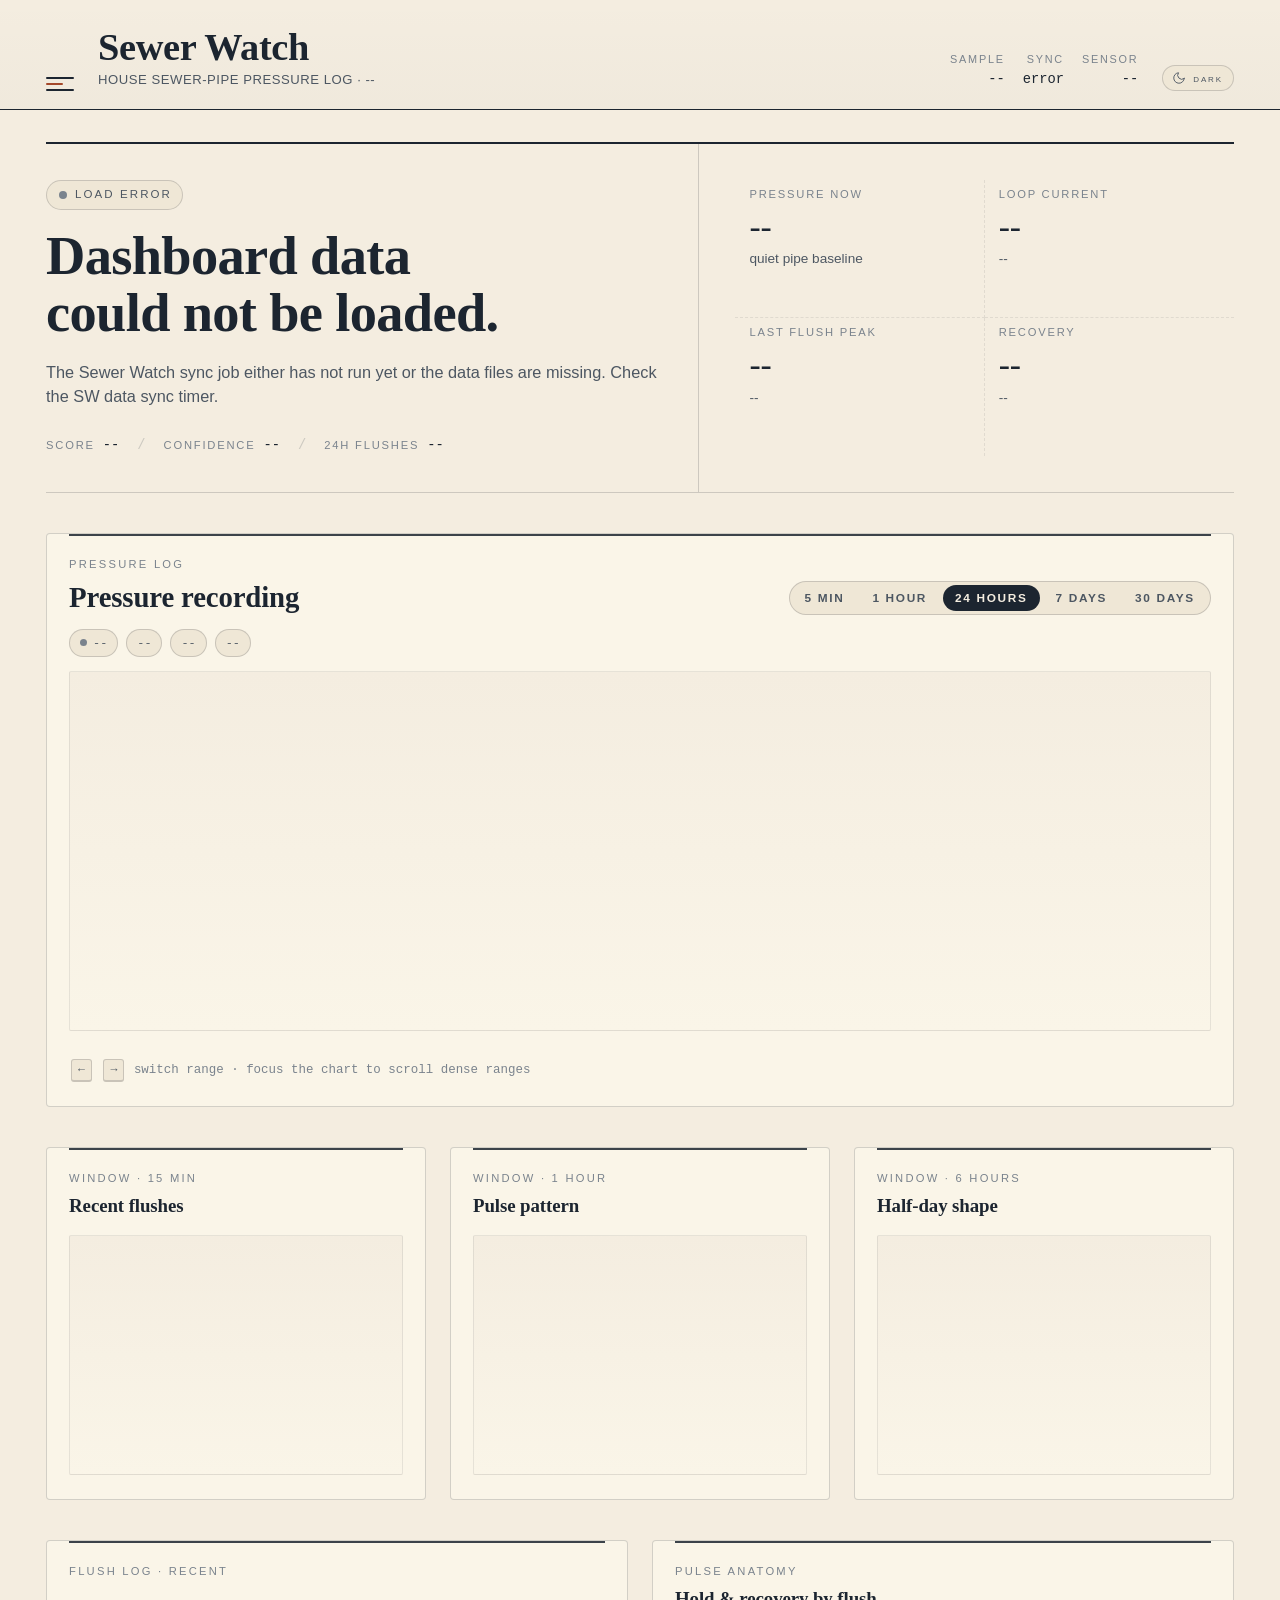
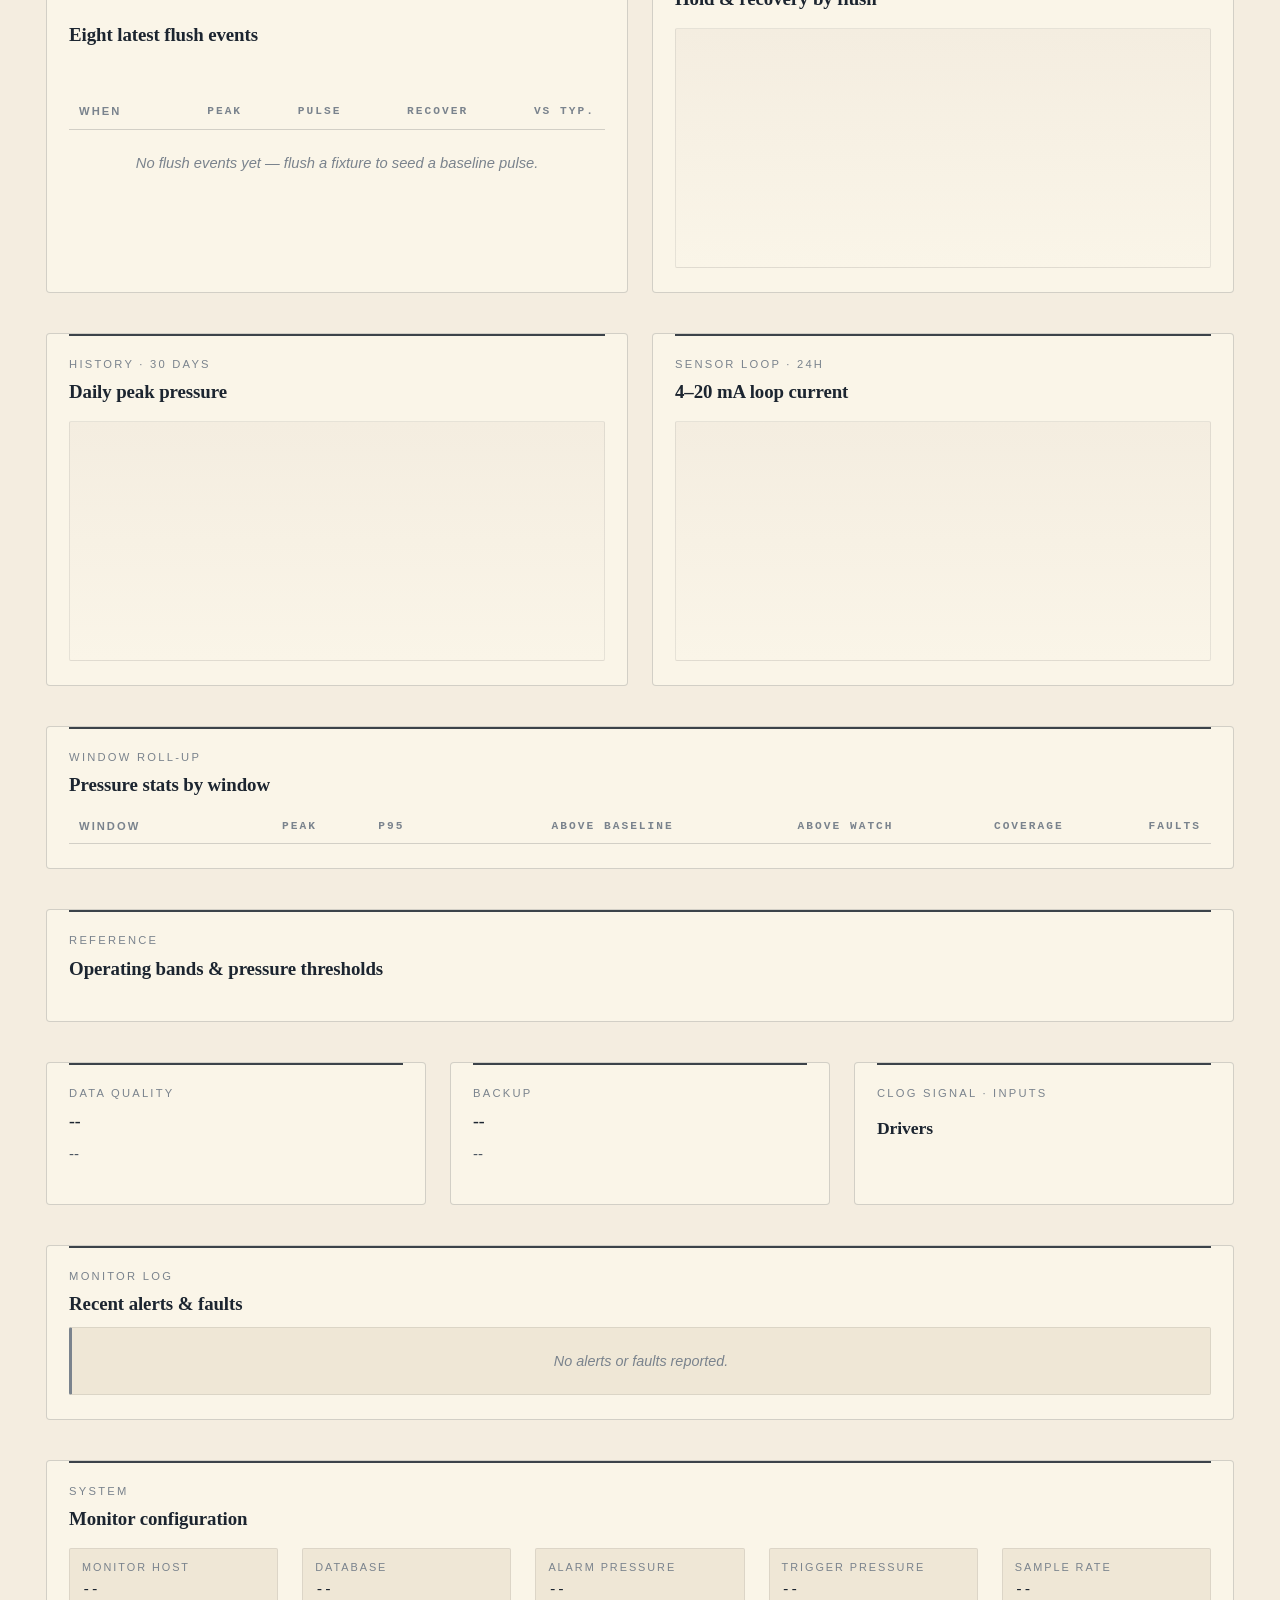
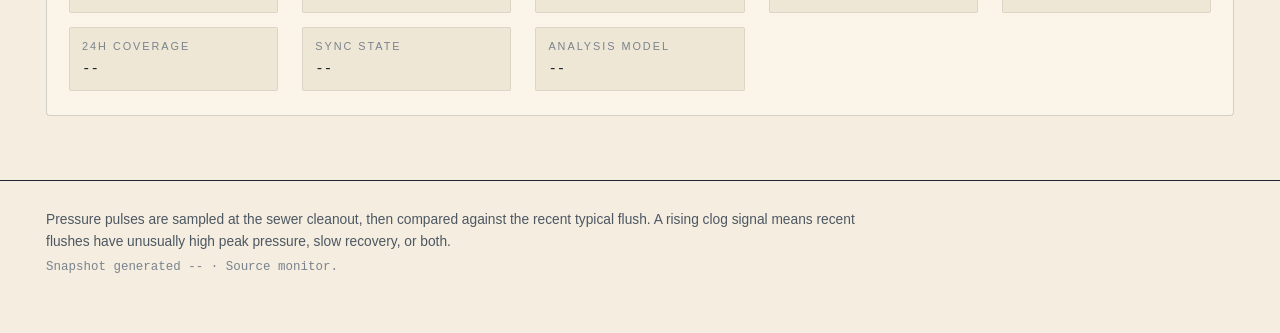
==== site/index.html @ 4c0fe28f "Make Sewer Watch the active dashboard" ====
<!DOCTYPE html>
<html lang="en">
  <head>
    <meta charset="UTF-8" />
    <meta name="viewport" content="width=device-width, initial-scale=1.0" />
    <title>Sewer Watch &middot; pressure log</title>
    <meta
      name="description"
      content="Continuous sewer-pipe pressure log, flush analysis, and clog signal from the home Raspberry Pi monitor."
    />
    <meta name="color-scheme" content="light dark" />
    <script>
      (function () {
        try {
          var saved = localStorage.getItem("sw.theme");
          var theme = (saved === "light" || saved === "dark")
            ? saved
            : (window.matchMedia && window.matchMedia("(prefers-color-scheme: dark)").matches
                ? "dark"
                : "light");
          document.documentElement.setAttribute("data-theme", theme);
        } catch (e) {
          document.documentElement.setAttribute("data-theme", "light");
        }
      })();
    </script>
    <link rel="stylesheet" href="./styles.css" />
    <script defer src="./vendor/chart.umd.min.js"></script>
    <script defer src="./app.js"></script>
  </head>
  <body>
    <a class="skip-link" href="#main">Skip to content</a>

    <header class="masthead" aria-label="Site header">
      <div class="masthead-row">
        <div class="masthead-mark" aria-hidden="true">
          <span class="mark-line"></span>
          <span class="mark-line mark-line-short"></span>
          <span class="mark-line"></span>
        </div>
        <div class="masthead-title">
          <span class="masthead-eyebrow">Sewer Watch</span>
          <span class="masthead-sub">House sewer-pipe pressure log &middot; <span id="generatedClock">--</span></span>
        </div>
        <dl class="masthead-meta" id="syncMeta">
          <div>
            <dt>Sample</dt>
            <dd id="lastSample">--</dd>
          </div>
          <div>
            <dt>Sync</dt>
            <dd id="lastSync">--</dd>
          </div>
          <div>
            <dt>Sensor</dt>
            <dd id="sensorStatus">--</dd>
          </div>
        </dl>
        <button
          type="button"
          id="themeToggle"
          class="theme-toggle"
          aria-pressed="false"
          aria-label="Switch to dark theme"
          title="Switch theme"
        >
          <span class="theme-icon" aria-hidden="true"></span>
          <span class="theme-label">Dark</span>
        </button>
      </div>
    </header>

    <main id="main" class="page">
      <section class="verdict" aria-label="Current sewer status">
        <div class="verdict-status" id="verdictBlock" data-level="unknown">
          <span class="verdict-tag" id="verdictTag">Status</span>
          <h1 class="verdict-headline" id="verdictHeadline">Waiting for monitor data</h1>
          <p class="verdict-detail" id="verdictDetail">
            The sewer-pipe pressure log will populate as soon as the Pi exporter delivers a fresh sample.
          </p>
          <p class="verdict-meta">
            <span class="meta-item"><span class="meta-key">Score</span><span class="meta-val" id="scoreValue">--</span></span>
            <span class="meta-divider" aria-hidden="true">/</span>
            <span class="meta-item"><span class="meta-key">Confidence</span><span class="meta-val" id="confidenceValue">--</span></span>
            <span class="meta-divider" aria-hidden="true">/</span>
            <span class="meta-item"><span class="meta-key">24h flushes</span><span class="meta-val" id="flushCountValue">--</span></span>
          </p>
        </div>

        <div class="verdict-readouts" aria-label="Latest readouts">
          <div class="readout">
            <span class="readout-key">Pressure now</span>
            <span class="readout-val readout-num" id="readPressure">--</span>
            <span class="readout-foot" id="readPressureFoot">quiet pipe baseline</span>
          </div>
          <div class="readout">
            <span class="readout-key">Loop current</span>
            <span class="readout-val readout-num" id="readCurrent">--</span>
            <span class="readout-foot" id="readCurrentFoot">--</span>
          </div>
          <div class="readout">
            <span class="readout-key">Last flush peak</span>
            <span class="readout-val readout-num" id="readFlush">--</span>
            <span class="readout-foot" id="readFlushFoot">--</span>
          </div>
          <div class="readout">
            <span class="readout-key">Recovery</span>
            <span class="readout-val readout-num" id="readRecovery">--</span>
            <span class="readout-foot" id="readRecoveryFoot">--</span>
          </div>
        </div>
      </section>

      <section class="trace-card" aria-labelledby="traceHeading" data-stale="false">
        <header class="trace-head">
          <div class="trace-title">
            <span class="kicker">Pressure log</span>
            <h2 id="traceHeading">Pressure recording</h2>
          </div>
          <div
            class="history-controls"
            role="tablist"
            aria-label="Pressure log range"
            id="historyControls"
          >
            <button class="history-range" type="button" role="tab" aria-controls="historyScroll" data-range="5m"  aria-selected="false" tabindex="-1">5 min</button>
            <button class="history-range" type="button" role="tab" aria-controls="historyScroll" data-range="1h"  aria-selected="false" tabindex="-1">1 hour</button>
            <button class="history-range" type="button" role="tab" aria-controls="historyScroll" data-range="24h" aria-selected="true"  tabindex="0">24 hours</button>
            <button class="history-range" type="button" role="tab" aria-controls="historyScroll" data-range="7d"  aria-selected="false" tabindex="-1">7 days</button>
            <button class="history-range" type="button" role="tab" aria-controls="historyScroll" data-range="30d" aria-selected="false" tabindex="-1">30 days</button>
          </div>
        </header>
        <div class="history-meta" id="historyMeta">
          <span class="meta-pill meta-pill-fresh" id="freshnessPill" data-state="unknown">--</span>
          <span class="meta-pill" id="historyDensity">--</span>
          <span class="meta-pill" id="historySpan">--</span>
          <span class="meta-pill" id="historyExtreme">--</span>
        </div>
        <div class="history-frame">
          <div
            class="history-scroll"
            id="historyScroll"
            tabindex="0"
            role="tabpanel"
            aria-label="Pressure chart"
          >
            <div class="history-track" id="historyTrack">
              <canvas id="historyChart"></canvas>
            </div>
          </div>
          <div class="stale-overlay" id="staleOverlay" hidden>
            <span class="stale-overlay-tag">Stale</span>
            <span class="stale-overlay-msg" id="staleOverlayMsg">Last data point shown · live sync is offline.</span>
          </div>
        </div>
        <ul class="legend" id="pressureLegend" aria-label="Threshold reference"></ul>
        <p class="history-hint">
          <kbd>&larr;</kbd> <kbd>&rarr;</kbd> switch range &middot; focus the chart to scroll dense ranges
        </p>
      </section>

      <section class="grid grid-three" aria-label="Pulse windows">
        <article class="card">
          <header class="card-head">
            <span class="kicker">Window &middot; 15 min</span>
            <h3>Recent flushes</h3>
          </header>
          <div class="chart-frame chart-frame-mid">
            <canvas id="recentChart"></canvas>
          </div>
        </article>
        <article class="card">
          <header class="card-head">
            <span class="kicker">Window &middot; 1 hour</span>
            <h3>Pulse pattern</h3>
          </header>
          <div class="chart-frame chart-frame-mid">
            <canvas id="hourChart"></canvas>
          </div>
        </article>
        <article class="card">
          <header class="card-head">
            <span class="kicker">Window &middot; 6 hours</span>
            <h3>Half-day shape</h3>
          </header>
          <div class="chart-frame chart-frame-mid">
            <canvas id="sixHourChart"></canvas>
          </div>
        </article>
      </section>

      <section class="grid grid-two" aria-label="Flush analysis">
        <article class="card card-flush-list">
          <header class="card-head">
            <span class="kicker">Flush log &middot; recent</span>
            <h3>Eight latest flush events</h3>
          </header>
          <div class="table-scroll">
            <table class="flush-table" id="flushTable">
              <thead>
                <tr>
                  <th scope="col">When</th>
                  <th scope="col" class="num">Peak</th>
                  <th scope="col" class="num">Pulse</th>
                  <th scope="col" class="num">Recover</th>
                  <th scope="col" class="num">vs typ.</th>
                </tr>
              </thead>
              <tbody id="flushTableBody">
                <tr>
                  <td colspan="5" class="empty">No flush events yet — flush a fixture to seed a baseline pulse.</td>
                </tr>
              </tbody>
            </table>
          </div>
        </article>

        <article class="card">
          <header class="card-head">
            <span class="kicker">Pulse anatomy</span>
            <h3>Hold &amp; recovery by flush</h3>
          </header>
          <div class="chart-frame chart-frame-mid">
            <canvas id="flushTimingChart"></canvas>
          </div>
        </article>
      </section>

      <section class="grid grid-two" aria-label="Long history">
        <article class="card">
          <header class="card-head">
            <span class="kicker">History &middot; 30 days</span>
            <h3>Daily peak pressure</h3>
          </header>
          <div class="chart-frame chart-frame-mid">
            <canvas id="dailyPeakChart"></canvas>
          </div>
        </article>

        <article class="card">
          <header class="card-head">
            <span class="kicker">Sensor loop &middot; 24h</span>
            <h3>4&ndash;20 mA loop current</h3>
          </header>
          <div class="chart-frame chart-frame-mid">
            <canvas id="currentChart"></canvas>
          </div>
        </article>
      </section>

      <section class="card window-stats" aria-label="Window statistics">
        <header class="card-head">
          <span class="kicker">Window roll-up</span>
          <h3>Pressure stats by window</h3>
        </header>
        <div class="table-scroll">
          <table class="stats-table" id="windowStatsTable">
            <thead>
              <tr>
                <th scope="col">Window</th>
                <th scope="col" class="num">Peak</th>
                <th scope="col" class="num">P95</th>
                <th scope="col" class="num">Above baseline</th>
                <th scope="col" class="num">Above watch</th>
                <th scope="col" class="num">Coverage</th>
                <th scope="col" class="num">Faults</th>
              </tr>
            </thead>
            <tbody id="windowStatsBody"></tbody>
          </table>
        </div>
      </section>

      <section class="card bands" aria-label="Operating bands">
        <header class="card-head">
          <span class="kicker">Reference</span>
          <h3>Operating bands &amp; pressure thresholds</h3>
        </header>
        <ol class="band-list" id="bandList"></ol>
      </section>

      <section class="grid grid-three" aria-label="System health">
        <article class="card health-card" id="healthData">
          <header class="card-head">
            <span class="kicker">Data quality</span>
            <h3 id="qualityHeadline">--</h3>
          </header>
          <p class="health-body" id="qualityBody">--</p>
          <dl class="health-detail" id="qualityDetail"></dl>
        </article>

        <article class="card health-card" id="healthBackup">
          <header class="card-head">
            <span class="kicker">Backup</span>
            <h3 id="backupHeadline">--</h3>
          </header>
          <p class="health-body" id="backupBody">--</p>
          <dl class="health-detail" id="backupDetail"></dl>
        </article>

        <article class="card health-card" id="healthDrivers">
          <header class="card-head">
            <span class="kicker">Clog signal &middot; inputs</span>
            <h3>Drivers</h3>
          </header>
          <dl class="health-detail driver-list" id="driverList"></dl>
        </article>
      </section>

      <section class="card events" aria-label="Recent events">
        <header class="card-head">
          <span class="kicker">Monitor log</span>
          <h3>Recent alerts &amp; faults</h3>
        </header>
        <ul class="event-list" id="eventList">
          <li class="empty">No alerts or faults reported.</li>
        </ul>
      </section>

      <section class="card system" aria-label="System info">
        <header class="card-head">
          <span class="kicker">System</span>
          <h3>Monitor configuration</h3>
        </header>
        <dl class="system-grid">
          <div><dt>Monitor host</dt><dd id="sysHost">--</dd></div>
          <div><dt>Database</dt><dd id="sysDb">--</dd></div>
          <div><dt>Alarm pressure</dt><dd id="sysAlert">--</dd></div>
          <div><dt>Trigger pressure</dt><dd id="sysTrigger">--</dd></div>
          <div><dt>Sample rate</dt><dd id="sysRate">--</dd></div>
          <div><dt>24h coverage</dt><dd id="sysCoverage">--</dd></div>
          <div><dt>Sync state</dt><dd id="sysSync">--</dd></div>
          <div><dt>Analysis model</dt><dd id="sysModel">--</dd></div>
        </dl>
      </section>
    </main>

    <footer class="colophon">
      <p>
        Pressure pulses are sampled at the sewer cleanout, then compared against the recent typical flush. A rising
        clog signal means recent flushes have unusually high peak pressure, slow recovery, or both.
      </p>
      <p class="colophon-meta">
        Snapshot generated <span id="generatedAtFoot">--</span> &middot;
        Source <span id="sourceHost">monitor</span>.
      </p>
    </footer>
  </body>
</html>
---- site/styles.css ----
/* Sewer Watch — paper-and-ink editorial dashboard. */

:root {
  --paper: #f4ede0;
  --paper-2: #efe7d6;
  --paper-3: #e7debe;
  --card: #faf5e8;
  --ink: #1c2530;
  --ink-2: #2b3540;
  --ink-soft: #4d5762;
  --ink-mute: #7a838d;
  --hair: rgba(28, 37, 48, 0.18);
  --hair-soft: rgba(28, 37, 48, 0.09);
  --hair-faint: rgba(28, 37, 48, 0.05);
  --sage: #4f6f4a;
  --teal: #2c6863;
  --amber: #a37020;
  --rust: #a4482a;
  --crimson: #882f24;
  --steel: #3d5878;

  --chart-pressure: #1f3552;
  --chart-pressure-fill: rgba(31, 53, 82, 0.10);
  --chart-current: #2c6863;
  --chart-current-fill: rgba(44, 104, 99, 0.12);
  --chart-bar-blue: rgba(61, 88, 120, 0.55);
  --chart-bar-rust: rgba(164, 72, 42, 0.55);
  --chart-amber-fill: rgba(163, 112, 32, 0.16);
  --chart-tooltip-bg: #1c2530;
  --chart-tooltip-fg: #f4ede0;
  --chart-tooltip-border: rgba(244, 237, 224, 0.18);

  --bg-radial-1: rgba(255, 255, 255, 0.55);
  --bg-radial-2: rgba(164, 72, 42, 0.05);

  --serif: "Iowan Old Style", "Source Serif 4", "Charter", "Palatino Linotype",
    Georgia, "Times New Roman", serif;
  --sans: -apple-system, BlinkMacSystemFont, "Segoe UI", "Inter", Roboto,
    "Helvetica Neue", Arial, sans-serif;
  --mono: ui-monospace, "SF Mono", "Menlo", "IBM Plex Mono", "JetBrains Mono",
    Consolas, monospace;

  --shell: 1400px;
  --pad-x: clamp(16px, 3.6vw, 56px);
}

[data-theme="dark"] {
  --paper: #11171f;
  --paper-2: #161e28;
  --paper-3: #1c2530;
  --card: #131b25;
  --ink: #ede2cc;
  --ink-2: #d8cdb6;
  --ink-soft: #b3a78f;
  --ink-mute: #847a68;
  --hair: rgba(237, 226, 204, 0.18);
  --hair-soft: rgba(237, 226, 204, 0.09);
  --hair-faint: rgba(237, 226, 204, 0.05);
  --sage: #94b58c;
  --teal: #6cb1aa;
  --amber: #d6a155;
  --rust: #d68466;
  --crimson: #d97a6e;
  --steel: #94afd1;

  --chart-pressure: #88b1d8;
  --chart-pressure-fill: rgba(136, 177, 216, 0.16);
  --chart-current: #6cb1aa;
  --chart-current-fill: rgba(108, 177, 170, 0.16);
  --chart-bar-blue: rgba(149, 175, 210, 0.55);
  --chart-bar-rust: rgba(214, 132, 102, 0.55);
  --chart-amber-fill: rgba(214, 161, 85, 0.20);
  --chart-tooltip-bg: #ede2cc;
  --chart-tooltip-fg: #11171f;
  --chart-tooltip-border: rgba(17, 23, 31, 0.20);

  --bg-radial-1: rgba(148, 175, 209, 0.06);
  --bg-radial-2: rgba(214, 132, 102, 0.06);
}

* { box-sizing: border-box; }

/* CSS-grid items default to min-width: auto (= min-content), which lets a
   wide inner element (like the inline-styled .history-track) push every
   sibling section out to the same width and overflow the whole page. We
   reset min-width on the layout containers and their direct children so
   each section/card sizes to its grid column, not to its widest descendant.
   Anything that still legitimately needs to scroll (history viewer, tables,
   masthead-meta) does so inside its own overflow:auto container. */
.page,
.page > *,
.card,
.card > *,
.trace-card,
.trace-card > *,
.grid > *,
.verdict > *,
.history-frame,
.history-scroll,
.history-track,
.chart-frame,
.system-grid > *,
.health-detail > *,
.band-list > li > * {
  min-width: 0;
}

html { color-scheme: light; }
html[data-theme="dark"] { color-scheme: dark; }
html, body { overflow-x: clip; }

body {
  margin: 0;
  background: var(--paper);
  color: var(--ink);
  font-family: var(--sans);
  font-size: 16px;
  line-height: 1.55;
  font-feature-settings: "tnum" on, "lnum" on, "ss01" on;
  -webkit-font-smoothing: antialiased;
  -moz-osx-font-smoothing: grayscale;
  background-image:
    radial-gradient(60rem 30rem at 12% -8%, var(--bg-radial-1), transparent 70%),
    radial-gradient(50rem 30rem at 95% 110%, var(--bg-radial-2), transparent 70%);
  min-height: 100vh;
  transition: background-color 0.18s ease, color 0.18s ease;
}

a { color: var(--steel); text-decoration: underline; text-underline-offset: 2px; }
a:hover { color: var(--rust); }

.skip-link {
  position: absolute;
  left: -1000px; top: -1000px;
  background: var(--ink);
  color: var(--paper);
  padding: 8px 12px;
  border-radius: 2px;
  z-index: 999;
}
.skip-link:focus { left: 16px; top: 16px; }

/* ─── Masthead ─────────────────────────────────────────────────── */

.masthead {
  border-bottom: 1px solid var(--ink);
  padding: 28px var(--pad-x) 18px;
  background:
    linear-gradient(to bottom, transparent, rgba(28, 37, 48, 0.02)),
    var(--paper);
}

.masthead-row {
  max-width: var(--shell);
  margin: 0 auto;
  display: grid;
  grid-template-columns: auto minmax(0, 1fr) auto auto;
  align-items: end;
  gap: 16px 24px;
}

.masthead-mark {
  display: grid;
  gap: 4px;
  width: 28px;
}
.mark-line {
  display: block;
  height: 2px;
  background: var(--ink);
  border-radius: 1px;
}
.mark-line-short { width: 60%; background: var(--rust); }

.masthead-title {
  display: grid;
  align-content: end;
  gap: 4px;
}
.masthead-eyebrow {
  font-family: var(--serif);
  font-size: clamp(1.7rem, 3.2vw, 2.4rem);
  font-weight: 600;
  line-height: 1;
  letter-spacing: -0.01em;
}
.masthead-sub {
  font-size: 0.82rem;
  color: var(--ink-soft);
  letter-spacing: 0.04em;
  text-transform: uppercase;
}

.masthead-meta {
  display: flex;
  flex-wrap: wrap;
  gap: 18px;
  margin: 0;
  justify-content: flex-end;
}
.masthead-meta > div {
  display: grid;
  gap: 2px;
  text-align: right;
}
.masthead-meta dt {
  margin: 0;
  font-size: 0.68rem;
  letter-spacing: 0.16em;
  text-transform: uppercase;
  color: var(--ink-mute);
}
.masthead-meta dd {
  margin: 0;
  font-family: var(--mono);
  font-size: 0.86rem;
  color: var(--ink);
  white-space: nowrap;
}

/* ─── Theme toggle ─────────────────────────────────────────────── */

.theme-toggle {
  align-self: end;
  display: inline-flex;
  align-items: center;
  gap: 7px;
  padding: 5px 10px 5px 9px;
  font-family: var(--sans);
  font-size: 0.72rem;
  letter-spacing: 0.16em;
  text-transform: uppercase;
  color: var(--ink-soft);
  background: var(--paper-2);
  border: 1px solid var(--hair);
  border-radius: 999px;
  cursor: pointer;
  transition: color 0.15s ease, background-color 0.15s ease, border-color 0.15s ease;
}
.theme-toggle:hover {
  color: var(--ink);
  border-color: var(--ink-soft);
}
.theme-toggle:focus-visible {
  outline: 2px solid var(--steel);
  outline-offset: 2px;
}
.theme-toggle svg {
  width: 14px;
  height: 14px;
  display: block;
  color: currentColor;
}
.theme-toggle .theme-label {
  font-variant-caps: all-small-caps;
}

/* ─── Page shell ───────────────────────────────────────────────── */

.page {
  max-width: var(--shell);
  margin: 0 auto;
  padding: 32px var(--pad-x) 64px;
  display: grid;
  gap: 40px;
}

/* Section heads (for any section that exposes .card-head or
   .trace-head). Reused styling: kicker is small caps tracked, then
   serif heading with optional inline meta. */
.kicker {
  display: inline-block;
  font-size: 0.7rem;
  letter-spacing: 0.2em;
  text-transform: uppercase;
  color: var(--ink-mute);
  margin-bottom: 6px;
}

h1, h2, h3, h4 {
  font-family: var(--serif);
  font-weight: 600;
  letter-spacing: -0.005em;
  color: var(--ink);
  margin: 0;
  line-height: 1.15;
}

h2 { font-size: clamp(1.4rem, 2.4vw, 1.8rem); }
h3 { font-size: 1.18rem; }

.num { font-variant-numeric: tabular-nums; font-feature-settings: "tnum" on; }

/* ─── Verdict (hero) ───────────────────────────────────────────── */

.verdict {
  display: grid;
  grid-template-columns: minmax(0, 1.1fr) minmax(0, 0.9fr);
  gap: 0;
  border-top: 2px solid var(--ink);
  border-bottom: 1px solid var(--hair);
}

.verdict-status {
  padding: 36px 36px 36px 0;
  position: relative;
  border-right: 1px solid var(--hair);
}

.verdict-tag {
  display: inline-flex;
  align-items: center;
  gap: 8px;
  padding: 5px 10px 5px 12px;
  font-size: 0.72rem;
  letter-spacing: 0.18em;
  text-transform: uppercase;
  color: var(--ink-soft);
  background: var(--paper-2);
  border: 1px solid var(--hair);
  border-radius: 999px;
  margin-bottom: 18px;
}
.verdict-tag::before {
  content: "";
  width: 8px; height: 8px;
  border-radius: 50%;
  background: var(--ink-mute);
  display: inline-block;
}

.verdict-headline {
  font-family: var(--serif);
  font-size: clamp(2.1rem, 4.4vw, 3.4rem);
  line-height: 1.05;
  letter-spacing: -0.012em;
  font-weight: 600;
  color: var(--ink);
  text-wrap: balance;
}

.verdict-detail {
  margin: 18px 0 0;
  max-width: 38em;
  font-size: 1.02rem;
  color: var(--ink-soft);
  line-height: 1.5;
}

.verdict-meta {
  margin: 26px 0 0;
  display: flex;
  flex-wrap: wrap;
  gap: 14px 18px;
  font-family: var(--mono);
  font-size: 0.86rem;
  color: var(--ink);
}
.meta-item {
  display: inline-flex;
  align-items: baseline;
  gap: 8px;
}
.meta-key {
  font-family: var(--sans);
  font-size: 0.7rem;
  letter-spacing: 0.16em;
  text-transform: uppercase;
  color: var(--ink-mute);
}
.meta-val { font-variant-numeric: tabular-nums; }
.meta-divider { color: var(--hair); }

/* Verdict accent by data-level (driven by JS) */
.verdict-status[data-level="quiet"] .verdict-tag::before,
.verdict-status[data-level="low"] .verdict-tag::before,
.verdict-status[data-level="normal"] .verdict-tag::before,
.verdict-status[data-level="normal_flush"] .verdict-tag::before { background: var(--sage); }

.verdict-status[data-level="watch"] .verdict-tag::before,
.verdict-status[data-level="baseline_shift"] .verdict-tag::before { background: var(--amber); }

.verdict-status[data-level="elevated"] .verdict-tag::before,
.verdict-status[data-level="high"] .verdict-tag::before { background: var(--rust); }

.verdict-status[data-level="critical"] .verdict-tag::before,
.verdict-status[data-level="alarm"] .verdict-tag::before { background: var(--crimson); }

.verdict-status[data-level="quiet"]::after,
.verdict-status[data-level="low"]::after,
.verdict-status[data-level="normal"]::after,
.verdict-status[data-level="normal_flush"]::after,
.verdict-status[data-level="watch"]::after,
.verdict-status[data-level="baseline_shift"]::after,
.verdict-status[data-level="elevated"]::after,
.verdict-status[data-level="high"]::after,
.verdict-status[data-level="critical"]::after,
.verdict-status[data-level="alarm"]::after {
  content: "";
  position: absolute;
  left: 0; bottom: -1px;
  height: 3px; width: 64px;
  background: var(--ink-mute);
}
.verdict-status[data-level="quiet"]::after,
.verdict-status[data-level="low"]::after,
.verdict-status[data-level="normal"]::after,
.verdict-status[data-level="normal_flush"]::after { background: var(--sage); }
.verdict-status[data-level="watch"]::after,
.verdict-status[data-level="baseline_shift"]::after { background: var(--amber); }
.verdict-status[data-level="elevated"]::after,
.verdict-status[data-level="high"]::after { background: var(--rust); }
.verdict-status[data-level="critical"]::after,
.verdict-status[data-level="alarm"]::after { background: var(--crimson); }

/* Readouts column */
.verdict-readouts {
  padding: 36px 0 36px 36px;
  display: grid;
  grid-template-columns: 1fr 1fr;
  grid-template-rows: 1fr 1fr;
  gap: 0;
}
.readout {
  padding: 6px 14px;
  border-right: 1px dashed var(--hair-soft);
  border-bottom: 1px dashed var(--hair-soft);
  display: grid;
  align-content: start;
  gap: 6px;
}
.readout:nth-child(2n) { border-right: 0; }
.readout:nth-child(n+3) { border-bottom: 0; }

.readout-key {
  font-size: 0.7rem;
  letter-spacing: 0.16em;
  text-transform: uppercase;
  color: var(--ink-mute);
}
.readout-val {
  font-family: var(--serif);
  font-size: clamp(1.6rem, 3vw, 2.1rem);
  line-height: 1.05;
  font-weight: 500;
  color: var(--ink);
}
.readout-num { font-variant-numeric: tabular-nums; }
.readout-foot {
  font-size: 0.85rem;
  color: var(--ink-soft);
  line-height: 1.35;
}

/* ─── Pressure trace (primary chart) ───────────────────────────── */

.trace-card {
  background: var(--card);
  border: 1px solid var(--hair);
  border-radius: 4px;
  padding: 22px 22px 24px;
  position: relative;
  display: grid;
  gap: 14px;
  transition: opacity 0.18s ease;
}
.trace-card::before {
  content: "";
  position: absolute;
  left: 22px; right: 22px; top: 0;
  height: 2px;
  background: var(--ink);
  opacity: 0.85;
}
.trace-card[data-stale="severe"]::before {
  background: var(--amber);
  opacity: 0.9;
}

.trace-head {
  display: flex;
  align-items: end;
  justify-content: space-between;
  gap: 16px 24px;
  flex-wrap: wrap;
}
.trace-title { display: grid; gap: 2px; }

.meta-pill {
  display: inline-flex;
  align-items: center;
  gap: 6px;
  padding: 4px 10px;
  font-size: 0.78rem;
  font-family: var(--mono);
  color: var(--ink-soft);
  background: var(--paper-2);
  border: 1px solid var(--hair);
  border-radius: 999px;
  white-space: nowrap;
}

/* Freshness pill = the live/stale heartbeat for the chart */
.meta-pill-fresh::before {
  content: "";
  width: 7px; height: 7px;
  border-radius: 50%;
  background: var(--ink-mute);
  display: inline-block;
}
.meta-pill-fresh[data-state="live"] {
  color: var(--sage);
  border-color: rgba(79, 111, 74, 0.45);
  background: rgba(79, 111, 74, 0.08);
}
.meta-pill-fresh[data-state="live"]::before { background: var(--sage); }
.meta-pill-fresh[data-state="stale"] {
  color: var(--amber);
  border-color: rgba(163, 112, 32, 0.45);
  background: rgba(163, 112, 32, 0.08);
}
.meta-pill-fresh[data-state="stale"]::before { background: var(--amber); }
.meta-pill-fresh[data-state="severe"] {
  color: var(--crimson);
  border-color: rgba(136, 47, 36, 0.5);
  background: rgba(136, 47, 36, 0.10);
}
.meta-pill-fresh[data-state="severe"]::before { background: var(--crimson); }
.meta-pill-fresh[data-state="error"] {
  color: var(--crimson);
  border-color: rgba(136, 47, 36, 0.5);
  background: rgba(136, 47, 36, 0.10);
}
.meta-pill-fresh[data-state="error"]::before { background: var(--crimson); }
[data-theme="dark"] .meta-pill-fresh[data-state="live"] {
  background: rgba(148, 181, 140, 0.10);
  border-color: rgba(148, 181, 140, 0.4);
}
[data-theme="dark"] .meta-pill-fresh[data-state="stale"] {
  background: rgba(214, 161, 85, 0.12);
  border-color: rgba(214, 161, 85, 0.4);
}
[data-theme="dark"] .meta-pill-fresh[data-state="severe"],
[data-theme="dark"] .meta-pill-fresh[data-state="error"] {
  background: rgba(217, 122, 110, 0.12);
  border-color: rgba(217, 122, 110, 0.45);
}

.legend {
  list-style: none;
  margin: 0;
  padding: 0;
  display: flex;
  flex-wrap: wrap;
  gap: 8px 18px;
  font-size: 0.82rem;
  color: var(--ink-soft);
}
.legend li {
  display: inline-flex;
  align-items: center;
  gap: 8px;
  font-family: var(--mono);
  font-variant-numeric: tabular-nums;
}
.legend .swatch {
  width: 20px; height: 0;
  border-top: 2px dashed currentColor;
  display: inline-block;
}
.legend .swatch-solid {
  width: 20px;
  height: 8px;
  background: currentColor;
  border-radius: 1px;
  border-top: 0;
}

/* ─── Cards & grids ────────────────────────────────────────────── */

.grid {
  display: grid;
  gap: 24px;
}
.grid-two { grid-template-columns: repeat(2, minmax(0, 1fr)); }
.grid-three { grid-template-columns: repeat(3, minmax(0, 1fr)); }

.card {
  background: var(--card);
  border: 1px solid var(--hair);
  border-radius: 4px;
  padding: 22px 22px 24px;
  position: relative;
  display: grid;
  gap: 14px;
}
.card::before {
  content: "";
  position: absolute;
  left: 22px; right: 22px; top: 0;
  height: 2px;
  background: var(--ink);
  opacity: 0.85;
}

.card-head {
  display: grid;
  gap: 2px;
  margin-bottom: 4px;
}

/* Chart frames */
.chart-frame {
  position: relative;
  width: 100%;
  height: 240px;
  background:
    linear-gradient(to bottom, var(--paper), var(--card));
  border: 1px solid var(--hair-soft);
  border-radius: 2px;
  padding: 8px 10px 6px;
}
.chart-frame-mid { height: 240px; }
.chart-frame-tall { height: 360px; }
.chart-frame canvas {
  display: block;
  width: 100% !important;
  height: 100% !important;
}

/* ─── Tables ──────────────────────────────────────────────────── */

.table-scroll {
  width: 100%;
  overflow-x: auto;
  overflow-y: hidden;
  -webkit-overflow-scrolling: touch;
  scrollbar-width: thin;
  scrollbar-color: var(--ink-mute) transparent;
}
.table-scroll::-webkit-scrollbar { height: 8px; }
.table-scroll::-webkit-scrollbar-thumb {
  background: var(--ink-mute);
  border-radius: 4px;
}
.table-scroll::-webkit-scrollbar-track { background: transparent; }

.flush-table,
.stats-table {
  width: 100%;
  border-collapse: collapse;
  font-size: 0.92rem;
}
.flush-table { min-width: 460px; }
.stats-table { min-width: 580px; }
.flush-table th,
.flush-table td,
.stats-table th,
.stats-table td {
  padding: 8px 10px;
  text-align: left;
  border-bottom: 1px solid var(--hair-soft);
  vertical-align: top;
}
.flush-table th,
.stats-table th {
  font-family: var(--sans);
  font-weight: 600;
  font-size: 0.7rem;
  letter-spacing: 0.18em;
  text-transform: uppercase;
  color: var(--ink-mute);
  border-bottom: 1px solid var(--hair);
  padding-top: 4px;
}
.flush-table th.num,
.flush-table td.num,
.stats-table th.num,
.stats-table td.num {
  text-align: right;
  font-family: var(--mono);
  font-variant-numeric: tabular-nums;
}
.flush-table tr:last-child td,
.stats-table tr:last-child td { border-bottom: 0; }
.flush-table .empty,
.stats-table .empty,
.event-list .empty {
  text-align: center;
  color: var(--ink-mute);
  font-style: italic;
  padding: 22px 0;
}

/* state cells inline */
.cell-elev { color: var(--rust); font-weight: 500; }
.cell-watch { color: var(--amber); font-weight: 500; }
.cell-quiet { color: var(--sage); font-weight: 500; }
.cell-crit { color: var(--crimson); font-weight: 600; }

/* ─── Bands list (operating ranges) ───────────────────────────── */

.band-list {
  list-style: none;
  margin: 0;
  padding: 0;
  display: grid;
  gap: 0;
  counter-reset: band;
}
.band-list li {
  counter-increment: band;
  display: grid;
  grid-template-columns: 36px minmax(0, 1.1fr) auto;
  align-items: baseline;
  gap: 16px;
  padding: 14px 4px;
  border-bottom: 1px solid var(--hair-soft);
}
.band-list li:last-child { border-bottom: 0; }
.band-list li::before {
  content: counter(band, decimal-leading-zero);
  font-family: var(--mono);
  font-size: 0.85rem;
  color: var(--ink-mute);
  letter-spacing: 0.05em;
}
.band-name {
  font-family: var(--serif);
  font-size: 1.02rem;
  font-weight: 600;
  color: var(--ink);
  margin-bottom: 2px;
  display: block;
}
.band-desc {
  font-size: 0.88rem;
  color: var(--ink-soft);
  margin: 0;
  line-height: 1.45;
}
.band-range {
  font-family: var(--mono);
  font-size: 0.86rem;
  font-variant-numeric: tabular-nums;
  color: var(--ink);
  background: var(--paper-2);
  border: 1px solid var(--hair-soft);
  border-radius: 999px;
  padding: 4px 12px;
  white-space: nowrap;
}
.band-list li[data-key="quiet_pipe"] .band-range { color: var(--sage); }
.band-list li[data-key="normal_flush"] .band-range { color: var(--teal); }
.band-list li[data-key="watch"] .band-range { color: var(--amber); }
.band-list li[data-key="elevated"] .band-range { color: var(--rust); }
.band-list li[data-key="alarm"] .band-range,
.band-list li[data-key="critical"] .band-range { color: var(--crimson); }

/* ─── Health cards ────────────────────────────────────────────── */

.health-card { gap: 8px; }
.health-card h3 {
  font-size: 1.1rem;
}
.health-body {
  margin: 0;
  font-size: 0.94rem;
  color: var(--ink-soft);
  line-height: 1.5;
}

.health-detail {
  margin: 6px 0 0;
  display: grid;
  grid-template-columns: max-content minmax(0, 1fr);
  column-gap: 16px;
  row-gap: 6px;
  font-size: 0.86rem;
}
.health-detail dt {
  font-size: 0.7rem;
  letter-spacing: 0.14em;
  text-transform: uppercase;
  color: var(--ink-mute);
  align-self: center;
}
.health-detail dd {
  margin: 0;
  font-family: var(--mono);
  font-variant-numeric: tabular-nums;
  color: var(--ink);
  align-self: center;
}

/* driver list = health-detail variant with units inline */
.driver-list { row-gap: 10px; }

/* state badges on health card titles */
.health-card[data-state="good"] .kicker::after,
.health-card[data-state="ok"] .kicker::after,
.health-card[data-state="usable"] .kicker::after,
.health-card[data-state="poor"] .kicker::after,
.health-card[data-state="warning"] .kicker::after,
.health-card[data-state="error"] .kicker::after,
.health-card[data-state="stale"] .kicker::after {
  content: "";
  display: inline-block;
  width: 8px; height: 8px;
  border-radius: 50%;
  margin-left: 8px;
  background: var(--ink-mute);
  vertical-align: 1px;
}
.health-card[data-state="good"] .kicker::after,
.health-card[data-state="ok"] .kicker::after,
.health-card[data-state="usable"] .kicker::after { background: var(--sage); }
.health-card[data-state="warning"] .kicker::after,
.health-card[data-state="stale"] .kicker::after { background: var(--amber); }
.health-card[data-state="error"] .kicker::after,
.health-card[data-state="poor"] .kicker::after { background: var(--crimson); }

/* ─── Events list ─────────────────────────────────────────────── */

.events { gap: 8px; }
.event-list {
  list-style: none;
  margin: 0;
  padding: 0;
  display: grid;
  gap: 8px;
}
.event-list li {
  padding: 10px 14px;
  background: var(--paper-2);
  border: 1px solid var(--hair-soft);
  border-left: 3px solid var(--ink-mute);
  border-radius: 2px;
  font-size: 0.9rem;
  color: var(--ink);
  display: grid;
  gap: 4px;
}
.event-list li[data-kind="alert"] { border-left-color: var(--rust); }
.event-list li[data-kind="fault"] { border-left-color: var(--amber); }
.event-list li .event-key {
  font-family: var(--sans);
  font-size: 0.7rem;
  letter-spacing: 0.16em;
  text-transform: uppercase;
  color: var(--ink-mute);
}
.event-list li .event-msg {
  font-family: var(--mono);
  font-size: 0.86rem;
  color: var(--ink);
  white-space: pre-wrap;
  word-break: break-word;
}

/* ─── System dl ───────────────────────────────────────────────── */

.system-grid {
  margin: 0;
  display: grid;
  grid-template-columns: repeat(auto-fit, minmax(200px, 1fr));
  gap: 14px 24px;
}
.system-grid > div {
  display: grid;
  gap: 4px;
  padding: 10px 12px;
  background: var(--paper-2);
  border: 1px solid var(--hair-soft);
  border-radius: 2px;
}
.system-grid dt {
  font-size: 0.68rem;
  letter-spacing: 0.18em;
  text-transform: uppercase;
  color: var(--ink-mute);
  margin: 0;
}
.system-grid dd {
  margin: 0;
  font-family: var(--mono);
  font-size: 0.88rem;
  font-variant-numeric: tabular-nums;
  color: var(--ink);
  word-break: break-word;
}

/* ─── Colophon ───────────────────────────────────────────────── */

.colophon {
  max-width: var(--shell);
  margin: 0 auto;
  padding: 28px var(--pad-x) 56px;
  border-top: 1px solid var(--ink);
  display: grid;
  gap: 6px;
  font-size: 0.86rem;
  color: var(--ink-soft);
}
.colophon p { margin: 0; max-width: 60em; }
.colophon-meta {
  font-family: var(--mono);
  font-size: 0.78rem;
  color: var(--ink-mute);
}

/* ─── Pressure log controls (range tabs + chart frame) ────────── */

.history-controls {
  display: inline-flex;
  flex-wrap: wrap;
  gap: 4px;
  padding: 3px;
  background: var(--paper-2);
  border: 1px solid var(--hair);
  border-radius: 999px;
}
.history-range {
  appearance: none;
  border: 0;
  background: transparent;
  color: var(--ink-soft);
  font-family: var(--sans);
  font-size: 0.74rem;
  letter-spacing: 0.14em;
  text-transform: uppercase;
  font-weight: 600;
  padding: 6px 12px;
  border-radius: 999px;
  cursor: pointer;
  font-variant-numeric: tabular-nums;
  transition: color 0.15s ease, background-color 0.15s ease;
}
.history-range:hover { color: var(--ink); }
.history-range:focus-visible {
  outline: 2px solid var(--steel);
  outline-offset: 1px;
}
.history-range[aria-selected="true"] {
  background: var(--ink);
  color: var(--paper);
}
[data-theme="dark"] .history-range[aria-selected="true"] {
  background: var(--ink);
  color: var(--paper);
}

.history-meta {
  display: flex;
  flex-wrap: wrap;
  gap: 6px 8px;
  align-items: center;
}
.history-meta .meta-pill { font-size: 0.74rem; }

.history-frame {
  position: relative;
  width: 100%;
  height: 360px;
  background: linear-gradient(to bottom, var(--paper), var(--card));
  border: 1px solid var(--hair-soft);
  border-radius: 2px;
  transition: filter 0.18s ease, opacity 0.18s ease;
}
.trace-card[data-stale="severe"] .history-frame {
  filter: saturate(0.6);
  opacity: 0.85;
}

.stale-overlay {
  position: absolute;
  top: 10px;
  left: 50%;
  transform: translateX(-50%);
  display: inline-flex;
  align-items: center;
  gap: 8px;
  padding: 6px 12px;
  background: var(--card);
  border: 1px solid var(--amber);
  border-radius: 999px;
  font-family: var(--mono);
  font-size: 0.78rem;
  color: var(--ink);
  box-shadow: 0 1px 0 rgba(28, 37, 48, 0.06), 0 6px 18px rgba(28, 37, 48, 0.08);
  pointer-events: none;
  max-width: calc(100% - 24px);
  white-space: nowrap;
  overflow: hidden;
  text-overflow: ellipsis;
  z-index: 2;
}
.stale-overlay[hidden] { display: none; }
.stale-overlay-tag {
  font-family: var(--sans);
  font-size: 0.66rem;
  letter-spacing: 0.18em;
  text-transform: uppercase;
  color: var(--amber);
  font-weight: 600;
  flex: 0 0 auto;
}
.stale-overlay-msg {
  color: var(--ink-soft);
  overflow: hidden;
  text-overflow: ellipsis;
}
.history-scroll {
  height: 100%;
  width: 100%;
  overflow-x: auto;
  overflow-y: hidden;
  -webkit-overflow-scrolling: touch;
  scrollbar-width: thin;
  scrollbar-color: var(--ink-mute) transparent;
}
.history-scroll:focus { outline: none; }
.history-scroll:focus-visible {
  outline: 2px solid var(--steel);
  outline-offset: -2px;
  border-radius: 2px;
}
.history-scroll::-webkit-scrollbar { height: 8px; }
.history-scroll::-webkit-scrollbar-thumb {
  background: var(--ink-mute);
  border-radius: 4px;
}
.history-scroll::-webkit-scrollbar-track { background: transparent; }

.history-track {
  height: 100%;
  min-width: 100%;
  padding: 8px 12px 6px;
  position: relative;
  box-sizing: border-box;
}
.history-track canvas {
  display: block;
  width: 100% !important;
  height: 100% !important;
}

.history-hint {
  font-size: 0.78rem;
  color: var(--ink-mute);
  font-family: var(--mono);
  margin: 0;
}
.history-hint kbd {
  display: inline-block;
  padding: 1px 6px;
  border: 1px solid var(--hair);
  border-bottom-width: 2px;
  border-radius: 3px;
  background: var(--paper-2);
  color: var(--ink-soft);
  font-family: var(--mono);
  font-size: 0.72rem;
  margin: 0 2px;
}

/* ─── Status text colors for inline use ───────────────────────── */

.status-good, .status-ok, .status-usable,
.status-quiet, .status-low, .status-normal, .status-normal_flush,
.status-stable, .status-falling { color: var(--sage); }
.status-watch, .status-warning, .status-baseline_shift,
.status-limited, .status-rising, .status-stale { color: var(--amber); }
.status-elevated, .status-high, .status-poor { color: var(--rust); }
.status-critical, .status-error, .status-alarm { color: var(--crimson); }
.status-unknown, .status-insufficient { color: var(--ink-mute); }

/* Stale verdict — surfaces when the snapshot itself has gone old.
   The dot keeps the underlying pressure-level color, but the tag and
   accent line shift to amber to flag that values are not live. */
.verdict-status[data-stale="true"] .verdict-tag,
.verdict-status[data-stale="severe"] .verdict-tag {
  border-color: var(--amber);
  color: var(--amber);
}
.verdict-status[data-stale="severe"] .verdict-tag::before {
  background: var(--amber);
}
.verdict-status[data-stale="severe"]::after {
  background: var(--amber) !important;
}

/* ─── Responsive ──────────────────────────────────────────────── */

@media (max-width: 980px) {
  .verdict {
    grid-template-columns: 1fr;
  }
  .verdict-status {
    border-right: 0;
    border-bottom: 1px solid var(--hair);
    padding: 28px 0;
  }
  .verdict-readouts {
    padding: 28px 0;
  }
  .grid-three { grid-template-columns: repeat(2, minmax(0, 1fr)); }
}

@media (max-width: 720px) {
  .masthead-row {
    grid-template-columns: auto minmax(0, 1fr) auto;
    align-items: start;
  }
  .masthead-meta {
    grid-column: 1 / -1;
    justify-content: flex-start;
  }
  .masthead-meta > div { text-align: left; }
  .theme-toggle {
    grid-column: 3 / 4;
    grid-row: 1;
    align-self: start;
  }

  .grid-two,
  .grid-three { grid-template-columns: 1fr; }

  .verdict-readouts {
    grid-template-columns: 1fr;
    grid-template-rows: auto;
  }
  .readout {
    border-right: 0;
    border-bottom: 1px dashed var(--hair-soft);
    padding: 12px 0;
  }
  .readout:last-child { border-bottom: 0; }

  .band-list li {
    grid-template-columns: 28px minmax(0, 1fr);
  }
  .band-range {
    grid-column: 2 / -1;
    justify-self: start;
    margin-top: 6px;
  }

  .stats-table,
  .flush-table { font-size: 0.85rem; }
  .stats-table th,
  .flush-table th,
  .stats-table td,
  .flush-table td { padding: 8px 6px; }

  .trace-head { align-items: stretch; }
  .history-controls {
    width: 100%;
    overflow-x: auto;
    flex-wrap: nowrap;
    justify-content: flex-start;
    scrollbar-width: none;
  }
  .history-controls::-webkit-scrollbar { display: none; }
  .history-range { flex: 0 0 auto; }
  .history-frame { height: 300px; }
  .stale-overlay { font-size: 0.74rem; padding: 5px 10px; }
}

@media (max-width: 480px) {
  .verdict-headline { font-size: 1.85rem; }
  .readout-val { font-size: 1.4rem; }
  .chart-frame-tall { height: 280px; }
  .chart-frame-mid { height: 220px; }
  .history-frame { height: 260px; }
  .trace-card { padding: 18px 16px 20px; }
  .trace-card::before { left: 16px; right: 16px; }
  .theme-toggle .theme-label { display: none; }
  .theme-toggle { padding: 6px; }
  .theme-toggle svg { width: 16px; height: 16px; }
}

@media (prefers-reduced-motion: no-preference) {
  .page > section,
  .colophon { animation: appear 0.5s ease both; }
  .page > section:nth-child(1) { animation-delay: 0.02s; }
  .page > section:nth-child(2) { animation-delay: 0.06s; }
  .page > section:nth-child(3) { animation-delay: 0.10s; }
  .page > section:nth-child(4) { animation-delay: 0.14s; }
  .page > section:nth-child(5) { animation-delay: 0.18s; }
  .page > section:nth-child(6) { animation-delay: 0.20s; }
  .colophon { animation-delay: 0.24s; }
}

@keyframes appear {
  from { opacity: 0; transform: translateY(6px); }
  to { opacity: 1; transform: translateY(0); }
}

@media print {
  body { background: #fff; }
  .skip-link, .meta-pill, .chart-frame { background: #fff !important; }
}
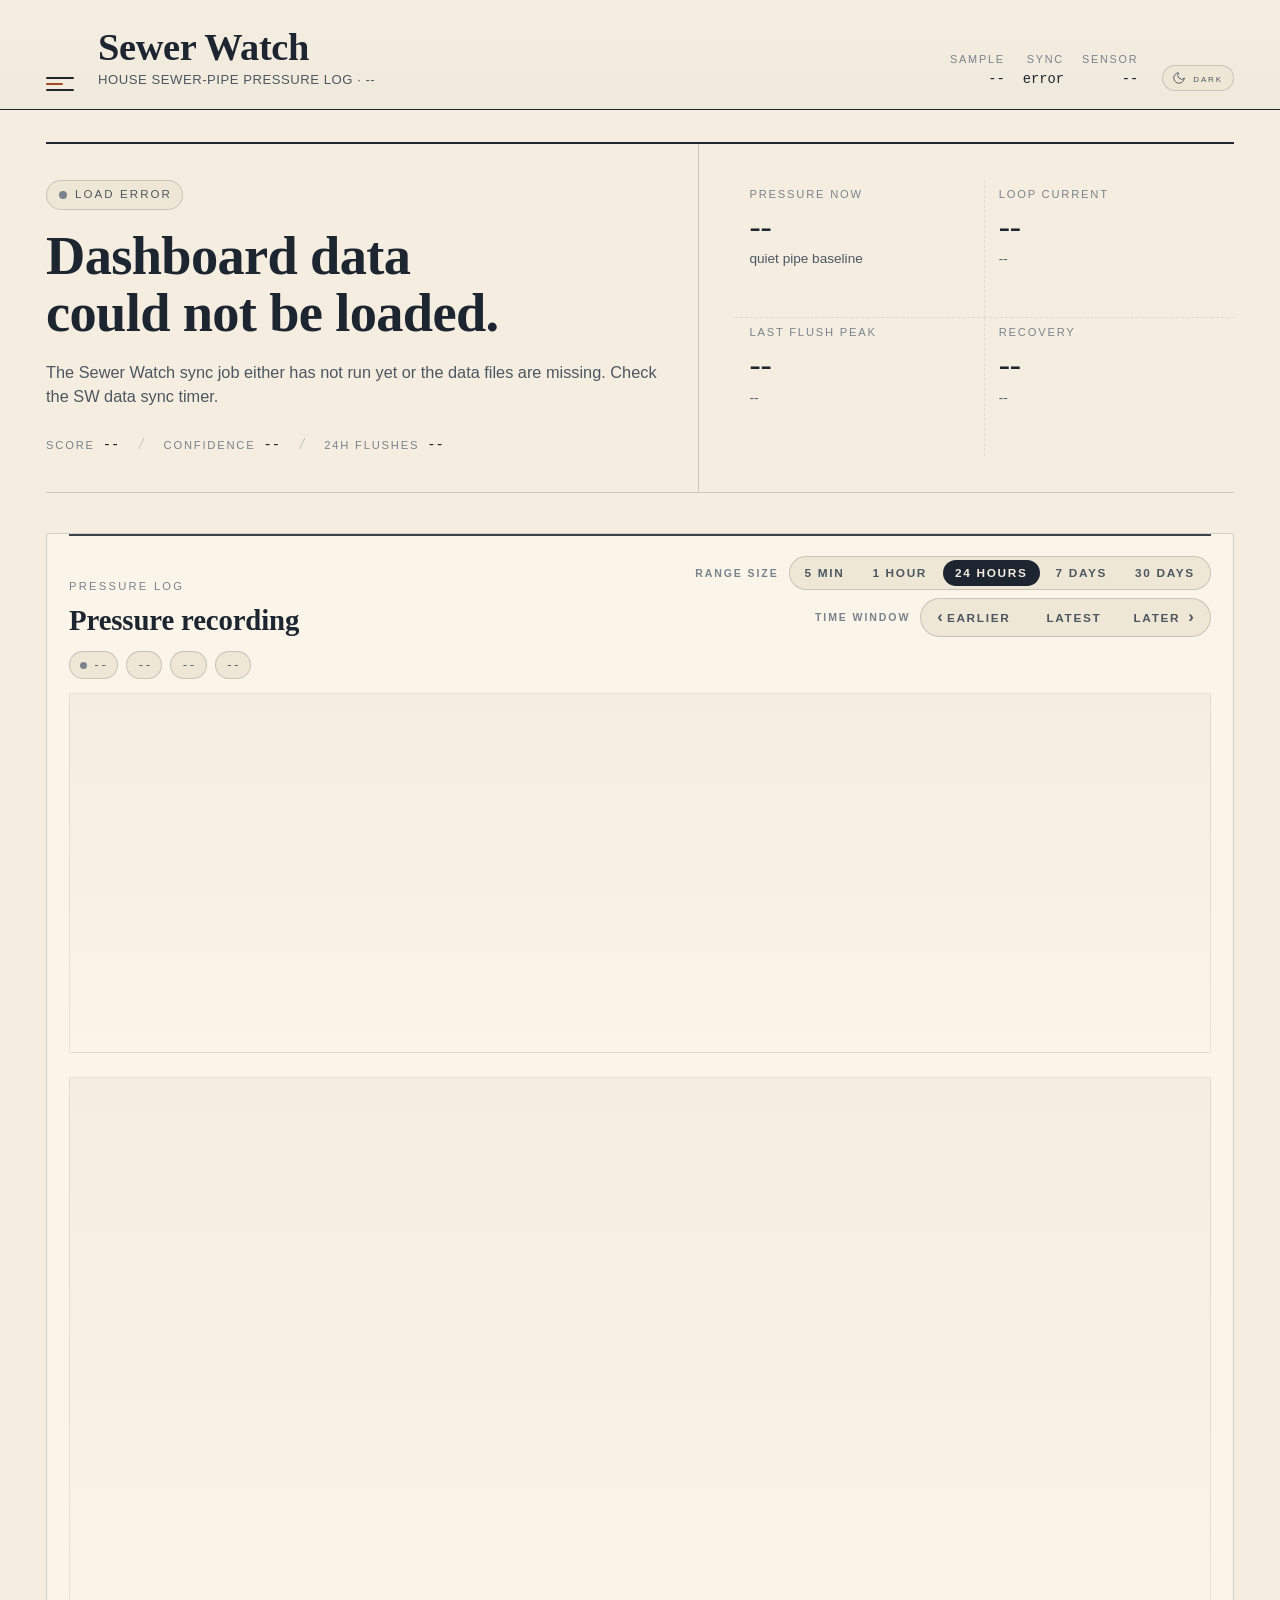
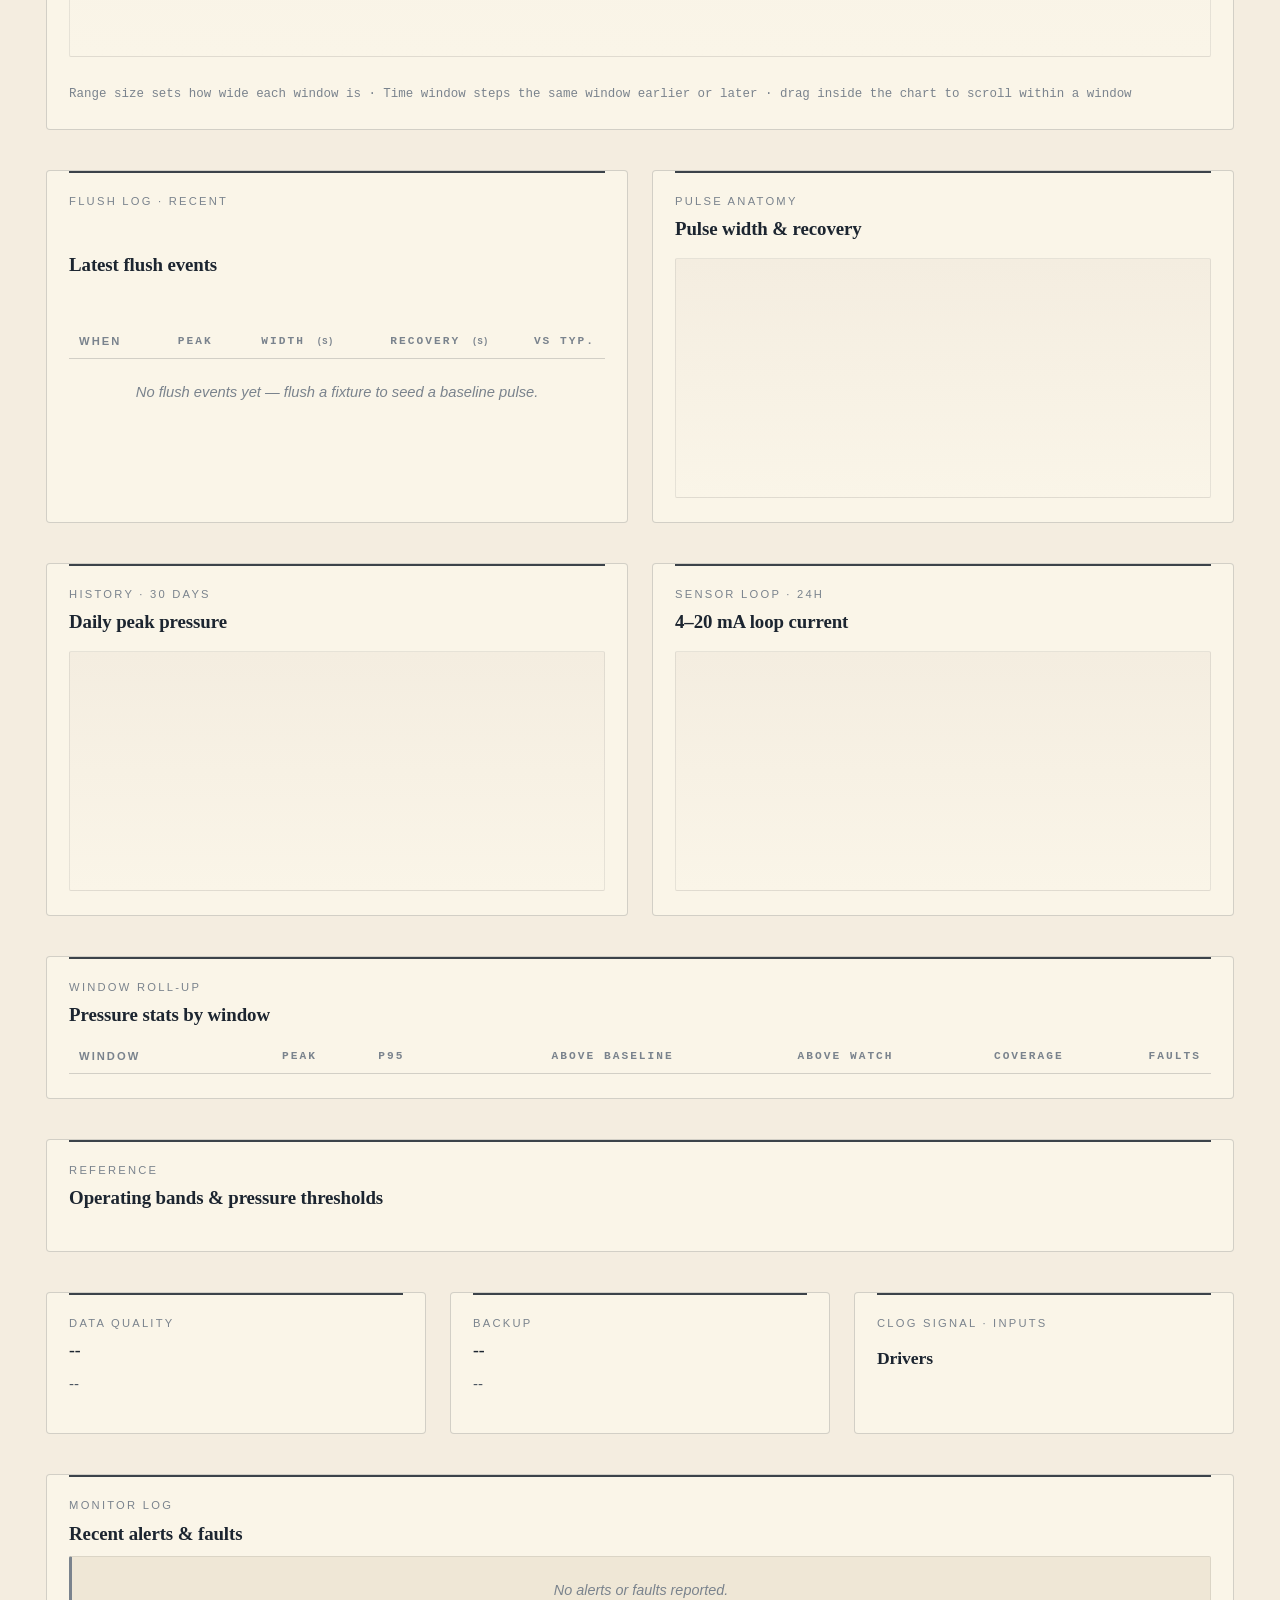
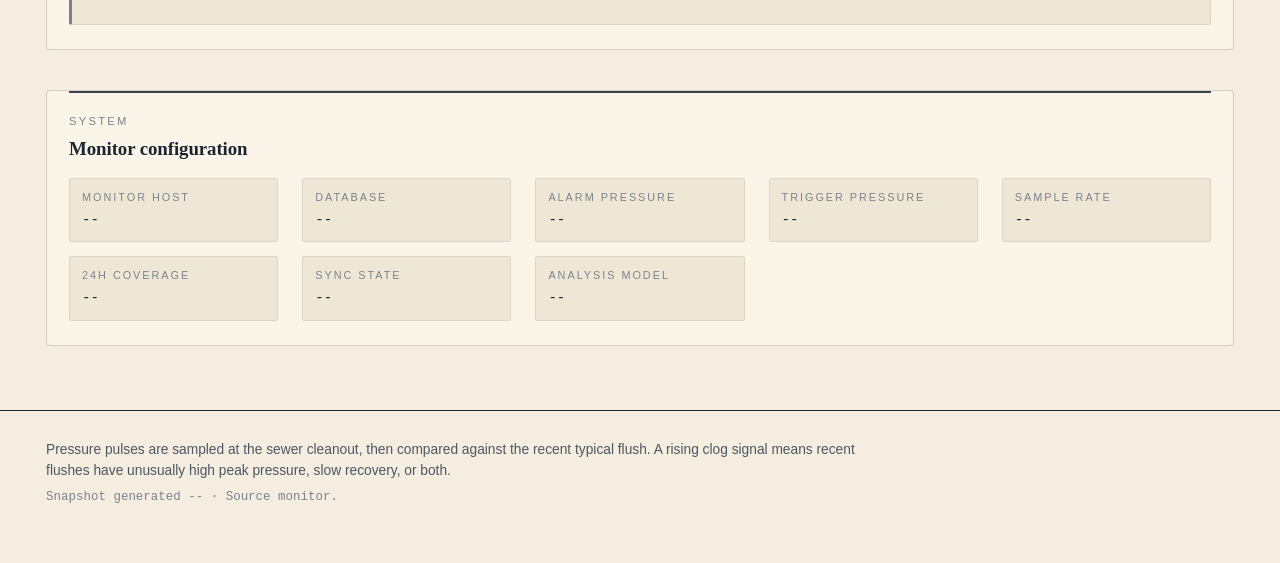
==== commit 191c1518: "Update pressure history dashboard" ====
--- a/site/index.html
+++ b/site/index.html
@@ -24,9 +24,9 @@
         }
       })();
     </script>
-    <link rel="stylesheet" href="./styles.css" />
+    <link rel="stylesheet" href="./styles.raw-pressure.css" />
     <script defer src="./vendor/chart.umd.min.js"></script>
-    <script defer src="./app.js"></script>
+    <script defer src="./app.raw-pressure.js"></script>
   </head>
   <body>
     <a class="skip-link" href="#main">Skip to content</a>
@@ -117,22 +117,64 @@
             <span class="kicker">Pressure log</span>
             <h2 id="traceHeading">Pressure recording</h2>
           </div>
-          <div
-            class="history-controls"
-            role="tablist"
-            aria-label="Pressure log range"
-            id="historyControls"
-          >
-            <button class="history-range" type="button" role="tab" aria-controls="historyScroll" data-range="5m"  aria-selected="false" tabindex="-1">5 min</button>
-            <button class="history-range" type="button" role="tab" aria-controls="historyScroll" data-range="1h"  aria-selected="false" tabindex="-1">1 hour</button>
-            <button class="history-range" type="button" role="tab" aria-controls="historyScroll" data-range="24h" aria-selected="true"  tabindex="0">24 hours</button>
-            <button class="history-range" type="button" role="tab" aria-controls="historyScroll" data-range="7d"  aria-selected="false" tabindex="-1">7 days</button>
-            <button class="history-range" type="button" role="tab" aria-controls="historyScroll" data-range="30d" aria-selected="false" tabindex="-1">30 days</button>
+          <div class="history-nav">
+            <div class="control-row">
+              <span class="control-label">Range size</span>
+              <div
+                class="history-controls"
+                role="tablist"
+                aria-label="Pressure log range size"
+                id="historyControls"
+              >
+                <button class="history-range" type="button" role="tab" aria-controls="historyScroll" data-range="5m"  aria-selected="false" tabindex="-1" aria-label="5 minutes"><span class="range-label-full" aria-hidden="true">5 min</span><span class="range-label-short" aria-hidden="true">5m</span></button>
+                <button class="history-range" type="button" role="tab" aria-controls="historyScroll" data-range="1h"  aria-selected="false" tabindex="-1" aria-label="1 hour"><span class="range-label-full" aria-hidden="true">1 hour</span><span class="range-label-short" aria-hidden="true">1h</span></button>
+                <button class="history-range" type="button" role="tab" aria-controls="historyScroll" data-range="24h" aria-selected="true"  tabindex="0" aria-label="24 hours"><span class="range-label-full" aria-hidden="true">24 hours</span><span class="range-label-short" aria-hidden="true">24h</span></button>
+                <button class="history-range" type="button" role="tab" aria-controls="historyScroll" data-range="7d"  aria-selected="false" tabindex="-1" aria-label="7 days"><span class="range-label-full" aria-hidden="true">7 days</span><span class="range-label-short" aria-hidden="true">7d</span></button>
+                <button class="history-range" type="button" role="tab" aria-controls="historyScroll" data-range="30d" aria-selected="false" tabindex="-1" aria-label="30 days"><span class="range-label-full" aria-hidden="true">30 days</span><span class="range-label-short" aria-hidden="true">30d</span></button>
+              </div>
+            </div>
+            <div class="control-row">
+              <span class="control-label">Time window</span>
+              <div class="window-controls" id="windowControls" aria-label="Pressure log time window">
+                <button
+                  class="window-step"
+                  type="button"
+                  id="windowEarlier"
+                  aria-label="Show earlier time window"
+                  title="Show earlier time window"
+                >
+                  <span class="window-step-glyph" aria-hidden="true">&lsaquo;</span>
+                  <span class="window-step-text">Earlier</span>
+                  <span class="window-step-suffix" aria-hidden="true"></span>
+                </button>
+                <button
+                  class="window-now"
+                  type="button"
+                  id="windowNow"
+                  aria-label="Jump back to the latest time window"
+                  title="Jump to latest"
+                >
+                  <span class="window-now-text" id="windowNowLabel">Latest</span>
+                </button>
+                <button
+                  class="window-step"
+                  type="button"
+                  id="windowLater"
+                  aria-label="Show later time window"
+                  title="Show later time window"
+                >
+                  <span class="window-step-text">Later</span>
+                  <span class="window-step-suffix" aria-hidden="true"></span>
+                  <span class="window-step-glyph" aria-hidden="true">&rsaquo;</span>
+                </button>
+              </div>
+            </div>
           </div>
         </header>
         <div class="history-meta" id="historyMeta">
           <span class="meta-pill meta-pill-fresh" id="freshnessPill" data-state="unknown">--</span>
           <span class="meta-pill" id="historyDensity">--</span>
+          <span class="meta-pill meta-pill-window" id="historyWindow" hidden>--</span>
           <span class="meta-pill" id="historySpan">--</span>
           <span class="meta-pill" id="historyExtreme">--</span>
         </div>
@@ -153,47 +195,22 @@
             <span class="stale-overlay-msg" id="staleOverlayMsg">Last data point shown · live sync is offline.</span>
           </div>
         </div>
+        <div class="history-wrap-frame" id="historyWrapFrame" aria-label="Full pressure trace without horizontal scrolling">
+          <canvas id="historyWrapChart"></canvas>
+        </div>
         <ul class="legend" id="pressureLegend" aria-label="Threshold reference"></ul>
-        <p class="history-hint">
-          <kbd>&larr;</kbd> <kbd>&rarr;</kbd> switch range &middot; focus the chart to scroll dense ranges
+        <p class="history-hint" id="historyHint">
+          Range size sets how wide each window is &middot;
+          Time window steps the same window earlier or later &middot;
+          drag inside the chart to scroll within a window
         </p>
-      </section>
-
-      <section class="grid grid-three" aria-label="Pulse windows">
-        <article class="card">
-          <header class="card-head">
-            <span class="kicker">Window &middot; 15 min</span>
-            <h3>Recent flushes</h3>
-          </header>
-          <div class="chart-frame chart-frame-mid">
-            <canvas id="recentChart"></canvas>
-          </div>
-        </article>
-        <article class="card">
-          <header class="card-head">
-            <span class="kicker">Window &middot; 1 hour</span>
-            <h3>Pulse pattern</h3>
-          </header>
-          <div class="chart-frame chart-frame-mid">
-            <canvas id="hourChart"></canvas>
-          </div>
-        </article>
-        <article class="card">
-          <header class="card-head">
-            <span class="kicker">Window &middot; 6 hours</span>
-            <h3>Half-day shape</h3>
-          </header>
-          <div class="chart-frame chart-frame-mid">
-            <canvas id="sixHourChart"></canvas>
-          </div>
-        </article>
       </section>
 
       <section class="grid grid-two" aria-label="Flush analysis">
         <article class="card card-flush-list">
           <header class="card-head">
             <span class="kicker">Flush log &middot; recent</span>
-            <h3>Eight latest flush events</h3>
+            <h3 id="flushLogHeading">Latest flush events</h3>
           </header>
           <div class="table-scroll">
             <table class="flush-table" id="flushTable">
@@ -201,8 +218,8 @@
                 <tr>
                   <th scope="col">When</th>
                   <th scope="col" class="num">Peak</th>
-                  <th scope="col" class="num">Pulse</th>
-                  <th scope="col" class="num">Recover</th>
+                  <th scope="col" class="num" title="Pulse width — seconds the pressure stays above baseline">Width <span class="unit">(s)</span></th>
+                  <th scope="col" class="num" title="Recovery — settling time in seconds for pressure to return to baseline">Recovery <span class="unit">(s)</span></th>
                   <th scope="col" class="num">vs typ.</th>
                 </tr>
               </thead>
@@ -218,7 +235,7 @@
         <article class="card">
           <header class="card-head">
             <span class="kicker">Pulse anatomy</span>
-            <h3>Hold &amp; recovery by flush</h3>
+            <h3>Pulse width &amp; recovery</h3>
           </header>
           <div class="chart-frame chart-frame-mid">
             <canvas id="flushTimingChart"></canvas>
--- a/site/styles.raw-pressure.css
+++ b/site/styles.raw-pressure.css
@@ -0,0 +1,1419 @@
+/* Sewer Watch — paper-and-ink editorial dashboard. */
+
+:root {
+  --paper: #f4ede0;
+  --paper-2: #efe7d6;
+  --paper-3: #e7debe;
+  --card: #faf5e8;
+  --ink: #1c2530;
+  --ink-2: #2b3540;
+  --ink-soft: #4d5762;
+  --ink-mute: #7a838d;
+  --hair: rgba(28, 37, 48, 0.18);
+  --hair-soft: rgba(28, 37, 48, 0.09);
+  --hair-faint: rgba(28, 37, 48, 0.05);
+  --sage: #4f6f4a;
+  --teal: #2c6863;
+  --amber: #a37020;
+  --rust: #a4482a;
+  --crimson: #882f24;
+  --steel: #3d5878;
+
+  --chart-pressure: #1f3552;
+  --chart-pressure-fill: rgba(31, 53, 82, 0.10);
+  --chart-current: #2c6863;
+  --chart-current-fill: rgba(44, 104, 99, 0.12);
+  --chart-bar-blue: rgba(61, 88, 120, 0.55);
+  --chart-bar-rust: rgba(164, 72, 42, 0.55);
+  --chart-amber-fill: rgba(163, 112, 32, 0.16);
+  --chart-tooltip-bg: #1c2530;
+  --chart-tooltip-fg: #f4ede0;
+  --chart-tooltip-border: rgba(244, 237, 224, 0.18);
+
+  --bg-radial-1: rgba(255, 255, 255, 0.55);
+  --bg-radial-2: rgba(164, 72, 42, 0.05);
+
+  --serif: "Iowan Old Style", "Source Serif 4", "Charter", "Palatino Linotype",
+    Georgia, "Times New Roman", serif;
+  --sans: -apple-system, BlinkMacSystemFont, "Segoe UI", "Inter", Roboto,
+    "Helvetica Neue", Arial, sans-serif;
+  --mono: ui-monospace, "SF Mono", "Menlo", "IBM Plex Mono", "JetBrains Mono",
+    Consolas, monospace;
+
+  --shell: 1400px;
+  --pad-x: clamp(16px, 3.6vw, 56px);
+}
+
+[data-theme="dark"] {
+  --paper: #11171f;
+  --paper-2: #161e28;
+  --paper-3: #1c2530;
+  --card: #131b25;
+  --ink: #ede2cc;
+  --ink-2: #d8cdb6;
+  --ink-soft: #b3a78f;
+  --ink-mute: #847a68;
+  --hair: rgba(237, 226, 204, 0.18);
+  --hair-soft: rgba(237, 226, 204, 0.09);
+  --hair-faint: rgba(237, 226, 204, 0.05);
+  --sage: #94b58c;
+  --teal: #6cb1aa;
+  --amber: #d6a155;
+  --rust: #d68466;
+  --crimson: #d97a6e;
+  --steel: #94afd1;
+
+  --chart-pressure: #88b1d8;
+  --chart-pressure-fill: rgba(136, 177, 216, 0.16);
+  --chart-current: #6cb1aa;
+  --chart-current-fill: rgba(108, 177, 170, 0.16);
+  --chart-bar-blue: rgba(149, 175, 210, 0.55);
+  --chart-bar-rust: rgba(214, 132, 102, 0.55);
+  --chart-amber-fill: rgba(214, 161, 85, 0.20);
+  --chart-tooltip-bg: #ede2cc;
+  --chart-tooltip-fg: #11171f;
+  --chart-tooltip-border: rgba(17, 23, 31, 0.20);
+
+  --bg-radial-1: rgba(148, 175, 209, 0.06);
+  --bg-radial-2: rgba(214, 132, 102, 0.06);
+}
+
+* { box-sizing: border-box; }
+
+/* CSS-grid items default to min-width: auto (= min-content), which lets a
+   wide inner element (like the inline-styled .history-track) push every
+   sibling section out to the same width and overflow the whole page. We
+   reset min-width on the layout containers and their direct children so
+   each section/card sizes to its grid column, not to its widest descendant.
+   Anything that still legitimately needs to scroll (history viewer, tables,
+   masthead-meta) does so inside its own overflow:auto container. */
+.page,
+.page > *,
+.card,
+.card > *,
+.trace-card,
+.trace-card > *,
+.grid > *,
+.verdict > *,
+.history-frame,
+.history-scroll,
+.history-track,
+.chart-frame,
+.system-grid > *,
+.health-detail > *,
+.band-list > li > * {
+  min-width: 0;
+}
+
+html { color-scheme: light; }
+html[data-theme="dark"] { color-scheme: dark; }
+html, body { overflow-x: clip; }
+
+body {
+  margin: 0;
+  background: var(--paper);
+  color: var(--ink);
+  font-family: var(--sans);
+  font-size: 16px;
+  line-height: 1.55;
+  font-feature-settings: "tnum" on, "lnum" on, "ss01" on;
+  -webkit-font-smoothing: antialiased;
+  -moz-osx-font-smoothing: grayscale;
+  background-image:
+    radial-gradient(60rem 30rem at 12% -8%, var(--bg-radial-1), transparent 70%),
+    radial-gradient(50rem 30rem at 95% 110%, var(--bg-radial-2), transparent 70%);
+  min-height: 100vh;
+  transition: background-color 0.18s ease, color 0.18s ease;
+}
+
+a { color: var(--steel); text-decoration: underline; text-underline-offset: 2px; }
+a:hover { color: var(--rust); }
+
+.skip-link {
+  position: absolute;
+  left: -1000px; top: -1000px;
+  background: var(--ink);
+  color: var(--paper);
+  padding: 8px 12px;
+  border-radius: 2px;
+  z-index: 999;
+}
+.skip-link:focus { left: 16px; top: 16px; }
+
+/* ─── Masthead ─────────────────────────────────────────────────── */
+
+.masthead {
+  border-bottom: 1px solid var(--ink);
+  padding: 28px var(--pad-x) 18px;
+  background:
+    linear-gradient(to bottom, transparent, rgba(28, 37, 48, 0.02)),
+    var(--paper);
+}
+
+.masthead-row {
+  max-width: var(--shell);
+  margin: 0 auto;
+  display: grid;
+  grid-template-columns: auto minmax(0, 1fr) auto auto;
+  align-items: end;
+  gap: 16px 24px;
+}
+
+.masthead-mark {
+  display: grid;
+  gap: 4px;
+  width: 28px;
+}
+.mark-line {
+  display: block;
+  height: 2px;
+  background: var(--ink);
+  border-radius: 1px;
+}
+.mark-line-short { width: 60%; background: var(--rust); }
+
+.masthead-title {
+  display: grid;
+  align-content: end;
+  gap: 4px;
+}
+.masthead-eyebrow {
+  font-family: var(--serif);
+  font-size: clamp(1.7rem, 3.2vw, 2.4rem);
+  font-weight: 600;
+  line-height: 1;
+  letter-spacing: -0.01em;
+}
+.masthead-sub {
+  font-size: 0.82rem;
+  color: var(--ink-soft);
+  letter-spacing: 0.04em;
+  text-transform: uppercase;
+}
+
+.masthead-meta {
+  display: flex;
+  flex-wrap: wrap;
+  gap: 18px;
+  margin: 0;
+  justify-content: flex-end;
+}
+.masthead-meta > div {
+  display: grid;
+  gap: 2px;
+  text-align: right;
+}
+.masthead-meta dt {
+  margin: 0;
+  font-size: 0.68rem;
+  letter-spacing: 0.16em;
+  text-transform: uppercase;
+  color: var(--ink-mute);
+}
+.masthead-meta dd {
+  margin: 0;
+  font-family: var(--mono);
+  font-size: 0.86rem;
+  color: var(--ink);
+  white-space: nowrap;
+}
+
+/* ─── Theme toggle ─────────────────────────────────────────────── */
+
+.theme-toggle {
+  align-self: end;
+  display: inline-flex;
+  align-items: center;
+  gap: 7px;
+  padding: 5px 10px 5px 9px;
+  font-family: var(--sans);
+  font-size: 0.72rem;
+  letter-spacing: 0.16em;
+  text-transform: uppercase;
+  color: var(--ink-soft);
+  background: var(--paper-2);
+  border: 1px solid var(--hair);
+  border-radius: 999px;
+  cursor: pointer;
+  transition: color 0.15s ease, background-color 0.15s ease, border-color 0.15s ease;
+}
+.theme-toggle:hover {
+  color: var(--ink);
+  border-color: var(--ink-soft);
+}
+.theme-toggle:focus-visible {
+  outline: 2px solid var(--steel);
+  outline-offset: 2px;
+}
+.theme-toggle svg {
+  width: 14px;
+  height: 14px;
+  display: block;
+  color: currentColor;
+}
+.theme-toggle .theme-label {
+  font-variant-caps: all-small-caps;
+}
+
+/* ─── Page shell ───────────────────────────────────────────────── */
+
+.page {
+  max-width: var(--shell);
+  margin: 0 auto;
+  padding: 32px var(--pad-x) 64px;
+  display: grid;
+  gap: 40px;
+}
+
+/* Section heads (for any section that exposes .card-head or
+   .trace-head). Reused styling: kicker is small caps tracked, then
+   serif heading with optional inline meta. */
+.kicker {
+  display: inline-block;
+  font-size: 0.7rem;
+  letter-spacing: 0.2em;
+  text-transform: uppercase;
+  color: var(--ink-mute);
+  margin-bottom: 6px;
+}
+
+h1, h2, h3, h4 {
+  font-family: var(--serif);
+  font-weight: 600;
+  letter-spacing: -0.005em;
+  color: var(--ink);
+  margin: 0;
+  line-height: 1.15;
+}
+
+h2 { font-size: clamp(1.4rem, 2.4vw, 1.8rem); }
+h3 { font-size: 1.18rem; }
+
+.num { font-variant-numeric: tabular-nums; font-feature-settings: "tnum" on; }
+
+/* ─── Verdict (hero) ───────────────────────────────────────────── */
+
+.verdict {
+  display: grid;
+  grid-template-columns: minmax(0, 1.1fr) minmax(0, 0.9fr);
+  gap: 0;
+  border-top: 2px solid var(--ink);
+  border-bottom: 1px solid var(--hair);
+}
+
+.verdict-status {
+  padding: 36px 36px 36px 0;
+  position: relative;
+  border-right: 1px solid var(--hair);
+}
+
+.verdict-tag {
+  display: inline-flex;
+  align-items: center;
+  gap: 8px;
+  padding: 5px 10px 5px 12px;
+  font-size: 0.72rem;
+  letter-spacing: 0.18em;
+  text-transform: uppercase;
+  color: var(--ink-soft);
+  background: var(--paper-2);
+  border: 1px solid var(--hair);
+  border-radius: 999px;
+  margin-bottom: 18px;
+}
+.verdict-tag::before {
+  content: "";
+  width: 8px; height: 8px;
+  border-radius: 50%;
+  background: var(--ink-mute);
+  display: inline-block;
+}
+
+.verdict-headline {
+  font-family: var(--serif);
+  font-size: clamp(2.1rem, 4.4vw, 3.4rem);
+  line-height: 1.05;
+  letter-spacing: -0.012em;
+  font-weight: 600;
+  color: var(--ink);
+  text-wrap: balance;
+}
+
+.verdict-detail {
+  margin: 18px 0 0;
+  max-width: 38em;
+  font-size: 1.02rem;
+  color: var(--ink-soft);
+  line-height: 1.5;
+}
+
+.verdict-meta {
+  margin: 26px 0 0;
+  display: flex;
+  flex-wrap: wrap;
+  gap: 14px 18px;
+  font-family: var(--mono);
+  font-size: 0.86rem;
+  color: var(--ink);
+}
+.meta-item {
+  display: inline-flex;
+  align-items: baseline;
+  gap: 8px;
+}
+.meta-key {
+  font-family: var(--sans);
+  font-size: 0.7rem;
+  letter-spacing: 0.16em;
+  text-transform: uppercase;
+  color: var(--ink-mute);
+}
+.meta-val { font-variant-numeric: tabular-nums; }
+.meta-divider { color: var(--hair); }
+
+/* Verdict accent by data-level (driven by JS) */
+.verdict-status[data-level="quiet"] .verdict-tag::before,
+.verdict-status[data-level="low"] .verdict-tag::before,
+.verdict-status[data-level="normal"] .verdict-tag::before,
+.verdict-status[data-level="normal_flush"] .verdict-tag::before { background: var(--sage); }
+
+.verdict-status[data-level="watch"] .verdict-tag::before,
+.verdict-status[data-level="baseline_shift"] .verdict-tag::before { background: var(--amber); }
+
+.verdict-status[data-level="elevated"] .verdict-tag::before,
+.verdict-status[data-level="high"] .verdict-tag::before { background: var(--rust); }
+
+.verdict-status[data-level="critical"] .verdict-tag::before,
+.verdict-status[data-level="alarm"] .verdict-tag::before { background: var(--crimson); }
+
+.verdict-status[data-level="quiet"]::after,
+.verdict-status[data-level="low"]::after,
+.verdict-status[data-level="normal"]::after,
+.verdict-status[data-level="normal_flush"]::after,
+.verdict-status[data-level="watch"]::after,
+.verdict-status[data-level="baseline_shift"]::after,
+.verdict-status[data-level="elevated"]::after,
+.verdict-status[data-level="high"]::after,
+.verdict-status[data-level="critical"]::after,
+.verdict-status[data-level="alarm"]::after {
+  content: "";
+  position: absolute;
+  left: 0; bottom: -1px;
+  height: 3px; width: 64px;
+  background: var(--ink-mute);
+}
+.verdict-status[data-level="quiet"]::after,
+.verdict-status[data-level="low"]::after,
+.verdict-status[data-level="normal"]::after,
+.verdict-status[data-level="normal_flush"]::after { background: var(--sage); }
+.verdict-status[data-level="watch"]::after,
+.verdict-status[data-level="baseline_shift"]::after { background: var(--amber); }
+.verdict-status[data-level="elevated"]::after,
+.verdict-status[data-level="high"]::after { background: var(--rust); }
+.verdict-status[data-level="critical"]::after,
+.verdict-status[data-level="alarm"]::after { background: var(--crimson); }
+
+/* Readouts column */
+.verdict-readouts {
+  padding: 36px 0 36px 36px;
+  display: grid;
+  grid-template-columns: 1fr 1fr;
+  grid-template-rows: 1fr 1fr;
+  gap: 0;
+}
+.readout {
+  padding: 6px 14px;
+  border-right: 1px dashed var(--hair-soft);
+  border-bottom: 1px dashed var(--hair-soft);
+  display: grid;
+  align-content: start;
+  gap: 6px;
+}
+.readout:nth-child(2n) { border-right: 0; }
+.readout:nth-child(n+3) { border-bottom: 0; }
+
+.readout-key {
+  font-size: 0.7rem;
+  letter-spacing: 0.16em;
+  text-transform: uppercase;
+  color: var(--ink-mute);
+}
+.readout-val {
+  font-family: var(--serif);
+  font-size: clamp(1.6rem, 3vw, 2.1rem);
+  line-height: 1.05;
+  font-weight: 500;
+  color: var(--ink);
+}
+.readout-num { font-variant-numeric: tabular-nums; }
+.readout-foot {
+  font-size: 0.85rem;
+  color: var(--ink-soft);
+  line-height: 1.35;
+}
+
+/* ─── Pressure trace (primary chart) ───────────────────────────── */
+
+.trace-card {
+  background: var(--card);
+  border: 1px solid var(--hair);
+  border-radius: 4px;
+  padding: 22px 22px 24px;
+  position: relative;
+  display: grid;
+  gap: 14px;
+  transition: opacity 0.18s ease;
+}
+.trace-card::before {
+  content: "";
+  position: absolute;
+  left: 22px; right: 22px; top: 0;
+  height: 2px;
+  background: var(--ink);
+  opacity: 0.85;
+}
+.trace-card[data-stale="severe"]::before {
+  background: var(--amber);
+  opacity: 0.9;
+}
+
+.trace-head {
+  display: flex;
+  align-items: end;
+  justify-content: space-between;
+  gap: 16px 24px;
+  flex-wrap: wrap;
+}
+.trace-title { display: grid; gap: 2px; }
+
+.meta-pill {
+  display: inline-flex;
+  align-items: center;
+  gap: 6px;
+  padding: 4px 10px;
+  font-size: 0.78rem;
+  font-family: var(--mono);
+  color: var(--ink-soft);
+  background: var(--paper-2);
+  border: 1px solid var(--hair);
+  border-radius: 999px;
+  white-space: nowrap;
+}
+.meta-pill[hidden] { display: none; }
+
+/* Freshness pill = the live/stale heartbeat for the chart */
+.meta-pill-fresh::before {
+  content: "";
+  width: 7px; height: 7px;
+  border-radius: 50%;
+  background: var(--ink-mute);
+  display: inline-block;
+}
+.meta-pill-fresh[data-state="live"] {
+  color: var(--sage);
+  border-color: rgba(79, 111, 74, 0.45);
+  background: rgba(79, 111, 74, 0.08);
+}
+.meta-pill-fresh[data-state="live"]::before { background: var(--sage); }
+.meta-pill-fresh[data-state="stale"] {
+  color: var(--amber);
+  border-color: rgba(163, 112, 32, 0.45);
+  background: rgba(163, 112, 32, 0.08);
+}
+.meta-pill-fresh[data-state="stale"]::before { background: var(--amber); }
+.meta-pill-fresh[data-state="severe"] {
+  color: var(--crimson);
+  border-color: rgba(136, 47, 36, 0.5);
+  background: rgba(136, 47, 36, 0.10);
+}
+.meta-pill-fresh[data-state="severe"]::before { background: var(--crimson); }
+.meta-pill-fresh[data-state="error"] {
+  color: var(--crimson);
+  border-color: rgba(136, 47, 36, 0.5);
+  background: rgba(136, 47, 36, 0.10);
+}
+.meta-pill-fresh[data-state="error"]::before { background: var(--crimson); }
+[data-theme="dark"] .meta-pill-fresh[data-state="live"] {
+  background: rgba(148, 181, 140, 0.10);
+  border-color: rgba(148, 181, 140, 0.4);
+}
+[data-theme="dark"] .meta-pill-fresh[data-state="stale"] {
+  background: rgba(214, 161, 85, 0.12);
+  border-color: rgba(214, 161, 85, 0.4);
+}
+[data-theme="dark"] .meta-pill-fresh[data-state="severe"],
+[data-theme="dark"] .meta-pill-fresh[data-state="error"] {
+  background: rgba(217, 122, 110, 0.12);
+  border-color: rgba(217, 122, 110, 0.45);
+}
+
+.legend {
+  list-style: none;
+  margin: 0;
+  padding: 0;
+  display: flex;
+  flex-wrap: wrap;
+  gap: 8px 18px;
+  font-size: 0.82rem;
+  color: var(--ink-soft);
+}
+.legend li {
+  display: inline-flex;
+  align-items: center;
+  gap: 8px;
+  font-family: var(--mono);
+  font-variant-numeric: tabular-nums;
+}
+.legend .swatch {
+  width: 20px; height: 0;
+  border-top: 2px dashed currentColor;
+  display: inline-block;
+}
+.legend .swatch-solid {
+  width: 20px;
+  height: 8px;
+  background: currentColor;
+  border-radius: 1px;
+  border-top: 0;
+}
+
+/* ─── Cards & grids ────────────────────────────────────────────── */
+
+.grid {
+  display: grid;
+  gap: 24px;
+}
+.grid-two { grid-template-columns: repeat(2, minmax(0, 1fr)); }
+.grid-three { grid-template-columns: repeat(3, minmax(0, 1fr)); }
+
+.card {
+  background: var(--card);
+  border: 1px solid var(--hair);
+  border-radius: 4px;
+  padding: 22px 22px 24px;
+  position: relative;
+  display: grid;
+  gap: 14px;
+}
+.card::before {
+  content: "";
+  position: absolute;
+  left: 22px; right: 22px; top: 0;
+  height: 2px;
+  background: var(--ink);
+  opacity: 0.85;
+}
+
+.card-head {
+  display: grid;
+  gap: 2px;
+  margin-bottom: 4px;
+}
+
+/* Chart frames */
+.chart-frame {
+  position: relative;
+  width: 100%;
+  height: 240px;
+  background:
+    linear-gradient(to bottom, var(--paper), var(--card));
+  border: 1px solid var(--hair-soft);
+  border-radius: 2px;
+  padding: 8px 10px 6px;
+}
+.chart-frame-mid { height: 240px; }
+.chart-frame-tall { height: 360px; }
+.chart-frame canvas {
+  display: block;
+  width: 100% !important;
+  height: 100% !important;
+}
+
+/* ─── Tables ──────────────────────────────────────────────────── */
+
+.table-scroll {
+  width: 100%;
+  overflow-x: auto;
+  overflow-y: hidden;
+  -webkit-overflow-scrolling: touch;
+  scrollbar-width: thin;
+  scrollbar-color: var(--ink-mute) transparent;
+}
+.table-scroll::-webkit-scrollbar { height: 8px; }
+.table-scroll::-webkit-scrollbar:vertical { width: 8px; }
+.table-scroll::-webkit-scrollbar-thumb {
+  background: var(--ink-mute);
+  border-radius: 4px;
+}
+.table-scroll::-webkit-scrollbar-track { background: transparent; }
+
+.card-flush-list .table-scroll {
+  max-height: 350px;
+  overflow-y: auto;
+  overscroll-behavior: contain;
+}
+.card-flush-list .flush-table thead th {
+  position: sticky;
+  top: 0;
+  z-index: 1;
+  background: var(--card);
+}
+
+/* Mobile affordance: subtle scroll shadows hint that columns are clipped.
+   The two linear-gradient "covers" (background-attachment: local) ride with
+   the content and hide the radial-gradient shadows when the corresponding
+   edge is fully in view; the shadows reveal themselves only when content
+   overflows on that side. Uses --card / --hair so it adapts to both themes. */
+@media (max-width: 720px) {
+  .table-scroll {
+    background:
+      linear-gradient(to right, var(--card) 30%, transparent) left center / 28px 100% no-repeat local,
+      linear-gradient(to left,  var(--card) 30%, transparent) right center / 28px 100% no-repeat local,
+      radial-gradient(farthest-side at 0 50%, var(--hair), transparent) left center / 10px 100% no-repeat scroll,
+      radial-gradient(farthest-side at 100% 50%, var(--hair), transparent) right center / 10px 100% no-repeat scroll;
+  }
+}
+
+.flush-table,
+.stats-table {
+  width: 100%;
+  border-collapse: collapse;
+  font-size: 0.92rem;
+}
+.flush-table { min-width: 460px; }
+.stats-table { min-width: 580px; }
+.flush-table th,
+.flush-table td,
+.stats-table th,
+.stats-table td {
+  padding: 8px 10px;
+  text-align: left;
+  border-bottom: 1px solid var(--hair-soft);
+  vertical-align: top;
+}
+.flush-table th,
+.stats-table th {
+  font-family: var(--sans);
+  font-weight: 600;
+  font-size: 0.7rem;
+  letter-spacing: 0.18em;
+  text-transform: uppercase;
+  color: var(--ink-mute);
+  border-bottom: 1px solid var(--hair);
+  padding-top: 4px;
+}
+.flush-table th.num,
+.flush-table td.num,
+.stats-table th.num,
+.stats-table td.num {
+  text-align: right;
+  font-family: var(--mono);
+  font-variant-numeric: tabular-nums;
+}
+.flush-table .unit {
+  color: var(--ink-mute);
+  font-size: 0.78em;
+  letter-spacing: 0.04em;
+  margin-left: 3px;
+}
+.flush-table tr:last-child td,
+.stats-table tr:last-child td { border-bottom: 0; }
+.flush-table .empty,
+.stats-table .empty,
+.event-list .empty {
+  text-align: center;
+  color: var(--ink-mute);
+  font-style: italic;
+  padding: 22px 0;
+}
+
+/* state cells inline */
+.cell-elev { color: var(--rust); font-weight: 500; }
+.cell-watch { color: var(--amber); font-weight: 500; }
+.cell-quiet { color: var(--sage); font-weight: 500; }
+.cell-crit { color: var(--crimson); font-weight: 600; }
+
+/* ─── Bands list (operating ranges) ───────────────────────────── */
+
+.band-list {
+  list-style: none;
+  margin: 0;
+  padding: 0;
+  display: grid;
+  gap: 0;
+  counter-reset: band;
+}
+.band-list li {
+  counter-increment: band;
+  display: grid;
+  grid-template-columns: 36px minmax(0, 1.1fr) auto;
+  align-items: baseline;
+  gap: 16px;
+  padding: 14px 4px;
+  border-bottom: 1px solid var(--hair-soft);
+}
+.band-list li:last-child { border-bottom: 0; }
+.band-list li::before {
+  content: counter(band, decimal-leading-zero);
+  font-family: var(--mono);
+  font-size: 0.85rem;
+  color: var(--ink-mute);
+  letter-spacing: 0.05em;
+}
+.band-name {
+  font-family: var(--serif);
+  font-size: 1.02rem;
+  font-weight: 600;
+  color: var(--ink);
+  margin-bottom: 2px;
+  display: block;
+}
+.band-desc {
+  font-size: 0.88rem;
+  color: var(--ink-soft);
+  margin: 0;
+  line-height: 1.45;
+}
+.band-range {
+  font-family: var(--mono);
+  font-size: 0.86rem;
+  font-variant-numeric: tabular-nums;
+  color: var(--ink);
+  background: var(--paper-2);
+  border: 1px solid var(--hair-soft);
+  border-radius: 999px;
+  padding: 4px 12px;
+  white-space: nowrap;
+}
+.band-list li[data-key="quiet_pipe"] .band-range { color: var(--sage); }
+.band-list li[data-key="normal_flush"] .band-range { color: var(--teal); }
+.band-list li[data-key="watch"] .band-range { color: var(--amber); }
+.band-list li[data-key="elevated"] .band-range { color: var(--rust); }
+.band-list li[data-key="alarm"] .band-range,
+.band-list li[data-key="critical"] .band-range { color: var(--crimson); }
+
+/* ─── Health cards ────────────────────────────────────────────── */
+
+.health-card { gap: 8px; }
+.health-card h3 {
+  font-size: 1.1rem;
+}
+.health-body {
+  margin: 0;
+  font-size: 0.94rem;
+  color: var(--ink-soft);
+  line-height: 1.5;
+}
+
+.health-detail {
+  margin: 6px 0 0;
+  display: grid;
+  grid-template-columns: max-content minmax(0, 1fr);
+  column-gap: 16px;
+  row-gap: 6px;
+  font-size: 0.86rem;
+}
+.health-detail dt {
+  font-size: 0.7rem;
+  letter-spacing: 0.14em;
+  text-transform: uppercase;
+  color: var(--ink-mute);
+  align-self: center;
+}
+.health-detail dd {
+  margin: 0;
+  font-family: var(--mono);
+  font-variant-numeric: tabular-nums;
+  color: var(--ink);
+  align-self: center;
+}
+
+/* driver list = health-detail variant with units inline */
+.driver-list { row-gap: 10px; }
+
+/* state badges on health card titles */
+.health-card[data-state="good"] .kicker::after,
+.health-card[data-state="ok"] .kicker::after,
+.health-card[data-state="usable"] .kicker::after,
+.health-card[data-state="poor"] .kicker::after,
+.health-card[data-state="warning"] .kicker::after,
+.health-card[data-state="error"] .kicker::after,
+.health-card[data-state="stale"] .kicker::after {
+  content: "";
+  display: inline-block;
+  width: 8px; height: 8px;
+  border-radius: 50%;
+  margin-left: 8px;
+  background: var(--ink-mute);
+  vertical-align: 1px;
+}
+.health-card[data-state="good"] .kicker::after,
+.health-card[data-state="ok"] .kicker::after,
+.health-card[data-state="usable"] .kicker::after { background: var(--sage); }
+.health-card[data-state="warning"] .kicker::after,
+.health-card[data-state="stale"] .kicker::after { background: var(--amber); }
+.health-card[data-state="error"] .kicker::after,
+.health-card[data-state="poor"] .kicker::after { background: var(--crimson); }
+
+/* ─── Events list ─────────────────────────────────────────────── */
+
+.events { gap: 8px; }
+.event-list {
+  list-style: none;
+  margin: 0;
+  padding: 0;
+  display: grid;
+  gap: 8px;
+}
+.event-list li {
+  padding: 10px 14px;
+  background: var(--paper-2);
+  border: 1px solid var(--hair-soft);
+  border-left: 3px solid var(--ink-mute);
+  border-radius: 2px;
+  font-size: 0.9rem;
+  color: var(--ink);
+  display: grid;
+  gap: 4px;
+}
+.event-list li[data-kind="alert"] { border-left-color: var(--rust); }
+.event-list li[data-kind="fault"] { border-left-color: var(--amber); }
+.event-list li .event-key {
+  font-family: var(--sans);
+  font-size: 0.7rem;
+  letter-spacing: 0.16em;
+  text-transform: uppercase;
+  color: var(--ink-mute);
+}
+.event-list li .event-msg {
+  font-family: var(--mono);
+  font-size: 0.86rem;
+  color: var(--ink);
+  white-space: pre-wrap;
+  word-break: break-word;
+}
+
+/* ─── System dl ───────────────────────────────────────────────── */
+
+.system-grid {
+  margin: 0;
+  display: grid;
+  grid-template-columns: repeat(auto-fit, minmax(200px, 1fr));
+  gap: 14px 24px;
+}
+.system-grid > div {
+  display: grid;
+  gap: 4px;
+  padding: 10px 12px;
+  background: var(--paper-2);
+  border: 1px solid var(--hair-soft);
+  border-radius: 2px;
+}
+.system-grid dt {
+  font-size: 0.68rem;
+  letter-spacing: 0.18em;
+  text-transform: uppercase;
+  color: var(--ink-mute);
+  margin: 0;
+}
+.system-grid dd {
+  margin: 0;
+  font-family: var(--mono);
+  font-size: 0.88rem;
+  font-variant-numeric: tabular-nums;
+  color: var(--ink);
+  word-break: break-word;
+}
+
+/* ─── Colophon ───────────────────────────────────────────────── */
+
+.colophon {
+  max-width: var(--shell);
+  margin: 0 auto;
+  padding: 28px var(--pad-x) 56px;
+  border-top: 1px solid var(--ink);
+  display: grid;
+  gap: 6px;
+  font-size: 0.86rem;
+  color: var(--ink-soft);
+}
+.colophon p { margin: 0; max-width: 60em; }
+.colophon-meta {
+  font-family: var(--mono);
+  font-size: 0.78rem;
+  color: var(--ink-mute);
+}
+
+/* ─── Pressure log controls (range tabs + chart frame) ────────── */
+
+.history-nav {
+  display: grid;
+  gap: 8px;
+  justify-items: end;
+}
+.control-row {
+  display: inline-flex;
+  align-items: center;
+  flex-wrap: wrap;
+  gap: 8px 10px;
+}
+.control-label {
+  font-size: 0.66rem;
+  letter-spacing: 0.18em;
+  text-transform: uppercase;
+  color: var(--ink-mute);
+  font-weight: 600;
+  font-family: var(--sans);
+  white-space: nowrap;
+}
+
+.window-controls {
+  display: inline-flex;
+  align-items: center;
+  gap: 6px;
+  padding: 3px;
+  background: var(--paper-2);
+  border: 1px solid var(--hair);
+  border-radius: 999px;
+}
+.window-step,
+.window-now {
+  appearance: none;
+  display: inline-flex;
+  align-items: center;
+  gap: 4px;
+  border: 1px solid transparent;
+  background: transparent;
+  color: var(--ink-soft);
+  font-family: var(--sans);
+  font-size: 0.74rem;
+  letter-spacing: 0.14em;
+  text-transform: uppercase;
+  font-weight: 600;
+  padding: 6px 12px;
+  border-radius: 999px;
+  cursor: pointer;
+  font-variant-numeric: tabular-nums;
+  transition: color 0.15s ease, border-color 0.15s ease, background-color 0.15s ease, opacity 0.15s ease;
+}
+.window-step:hover:not([aria-disabled="true"]),
+.window-now:hover:not([aria-disabled="true"]) {
+  color: var(--ink);
+  background: var(--card);
+  border-color: var(--hair);
+}
+.window-step:focus-visible,
+.window-now:focus-visible {
+  outline: 2px solid var(--steel);
+  outline-offset: 1px;
+}
+.window-step[aria-disabled="true"],
+.window-now[aria-disabled="true"] {
+  opacity: 0.4;
+  cursor: not-allowed;
+}
+.window-now[data-state="latest"] {
+  color: var(--ink-mute);
+  background: transparent;
+  border-color: transparent;
+  cursor: default;
+}
+.window-now[data-state="shifted"] {
+  color: var(--paper);
+  background: var(--ink);
+  border-color: var(--ink);
+}
+[data-theme="dark"] .window-now[data-state="shifted"] {
+  color: var(--paper);
+  background: var(--ink);
+}
+.window-step-glyph {
+  font-size: 1.05rem;
+  line-height: 1;
+  letter-spacing: 0;
+}
+
+.history-controls {
+  display: inline-flex;
+  flex-wrap: wrap;
+  gap: 4px;
+  padding: 3px;
+  background: var(--paper-2);
+  border: 1px solid var(--hair);
+  border-radius: 999px;
+}
+.history-range {
+  appearance: none;
+  border: 0;
+  background: transparent;
+  color: var(--ink-soft);
+  font-family: var(--sans);
+  font-size: 0.74rem;
+  letter-spacing: 0.14em;
+  text-transform: uppercase;
+  font-weight: 600;
+  padding: 6px 12px;
+  border-radius: 999px;
+  cursor: pointer;
+  font-variant-numeric: tabular-nums;
+  transition: color 0.15s ease, background-color 0.15s ease;
+}
+.history-range:hover { color: var(--ink); }
+.history-range:focus-visible {
+  outline: 2px solid var(--steel);
+  outline-offset: 1px;
+}
+.history-range[aria-selected="true"] {
+  background: var(--ink);
+  color: var(--paper);
+}
+[data-theme="dark"] .history-range[aria-selected="true"] {
+  background: var(--ink);
+  color: var(--paper);
+}
+
+.range-label-full { display: inline; }
+.range-label-short { display: none; }
+
+.history-meta {
+  display: flex;
+  flex-wrap: wrap;
+  gap: 6px 8px;
+  align-items: center;
+}
+.history-meta .meta-pill { font-size: 0.74rem; }
+.meta-pill-window {
+  color: var(--ink);
+  border-color: var(--ink-soft);
+  background: var(--paper-3);
+}
+.meta-pill-window[data-state="shifted"] {
+  border-color: var(--steel);
+  color: var(--steel);
+  background: rgba(61, 88, 120, 0.08);
+}
+[data-theme="dark"] .meta-pill-window[data-state="shifted"] {
+  background: rgba(148, 175, 209, 0.10);
+  border-color: rgba(148, 175, 209, 0.5);
+}
+
+.history-frame {
+  position: relative;
+  width: 100%;
+  height: 360px;
+  background: linear-gradient(to bottom, var(--paper), var(--card));
+  border: 1px solid var(--hair-soft);
+  border-radius: 2px;
+  transition: filter 0.18s ease, opacity 0.18s ease;
+}
+.trace-card[data-stale="severe"] .history-frame {
+  filter: saturate(0.6);
+  opacity: 0.85;
+}
+
+.stale-overlay {
+  position: absolute;
+  top: 10px;
+  left: 50%;
+  transform: translateX(-50%);
+  display: inline-flex;
+  align-items: center;
+  gap: 8px;
+  padding: 6px 12px;
+  background: var(--card);
+  border: 1px solid var(--amber);
+  border-radius: 999px;
+  font-family: var(--mono);
+  font-size: 0.78rem;
+  color: var(--ink);
+  box-shadow: 0 1px 0 rgba(28, 37, 48, 0.06), 0 6px 18px rgba(28, 37, 48, 0.08);
+  pointer-events: none;
+  max-width: calc(100% - 24px);
+  white-space: nowrap;
+  overflow: hidden;
+  text-overflow: ellipsis;
+  z-index: 2;
+}
+.stale-overlay[hidden] { display: none; }
+.stale-overlay-tag {
+  font-family: var(--sans);
+  font-size: 0.66rem;
+  letter-spacing: 0.18em;
+  text-transform: uppercase;
+  color: var(--amber);
+  font-weight: 600;
+  flex: 0 0 auto;
+}
+.stale-overlay-msg {
+  color: var(--ink-soft);
+  overflow: hidden;
+  text-overflow: ellipsis;
+}
+.history-scroll {
+  height: 100%;
+  width: 100%;
+  overflow-x: auto;
+  overflow-y: hidden;
+  -webkit-overflow-scrolling: touch;
+  scrollbar-width: thin;
+  scrollbar-color: var(--ink-mute) transparent;
+}
+.history-scroll:focus { outline: none; }
+.history-scroll:focus-visible {
+  outline: 2px solid var(--steel);
+  outline-offset: -2px;
+  border-radius: 2px;
+}
+.history-scroll::-webkit-scrollbar { height: 8px; }
+.history-scroll::-webkit-scrollbar-thumb {
+  background: var(--ink-mute);
+  border-radius: 4px;
+}
+.history-scroll::-webkit-scrollbar-track { background: transparent; }
+
+.history-track {
+  height: 100%;
+  min-width: 100%;
+  padding: 8px 12px 6px;
+  position: relative;
+  box-sizing: border-box;
+}
+.history-track canvas {
+  display: block;
+  width: 100% !important;
+  height: 100% !important;
+}
+
+.history-wrap-frame {
+  width: 100%;
+  margin-top: 10px;
+  padding: 8px 10px 10px;
+  background: linear-gradient(to bottom, var(--paper), var(--card));
+  border: 1px solid var(--hair-soft);
+  border-radius: 2px;
+  box-sizing: border-box;
+}
+.history-wrap-frame[hidden] { display: none; }
+.history-wrap-frame canvas {
+  display: block;
+  width: 100%;
+  height: 100%;
+}
+
+.history-hint {
+  font-size: 0.78rem;
+  color: var(--ink-mute);
+  font-family: var(--mono);
+  margin: 0;
+}
+
+.flush-hover-tip {
+  position: absolute;
+  pointer-events: none;
+  background: var(--paper);
+  border: 1px solid var(--hair);
+  border-radius: 4px;
+  padding: 5px 8px 6px;
+  font-size: 0.7rem;
+  font-family: var(--mono);
+  letter-spacing: 0.04em;
+  line-height: 1.4;
+  color: var(--ink);
+  white-space: pre-line;
+  box-shadow: 0 1px 0 rgba(28, 37, 48, 0.04), 0 6px 14px rgba(28, 37, 48, 0.10);
+  z-index: 4;
+}
+.flush-hover-tip[aria-hidden="true"] { display: none; }
+
+/* ─── Status text colors for inline use ───────────────────────── */
+
+.status-good, .status-ok, .status-usable,
+.status-quiet, .status-low, .status-normal, .status-normal_flush,
+.status-stable, .status-falling { color: var(--sage); }
+.status-watch, .status-warning, .status-baseline_shift,
+.status-limited, .status-rising, .status-stale { color: var(--amber); }
+.status-elevated, .status-high, .status-poor { color: var(--rust); }
+.status-critical, .status-error, .status-alarm { color: var(--crimson); }
+.status-unknown, .status-insufficient { color: var(--ink-mute); }
+
+/* Stale verdict — surfaces when the snapshot itself has gone old.
+   The dot keeps the underlying pressure-level color, but the tag and
+   accent line shift to amber to flag that values are not live. */
+.verdict-status[data-stale="true"] .verdict-tag,
+.verdict-status[data-stale="severe"] .verdict-tag {
+  border-color: var(--amber);
+  color: var(--amber);
+}
+.verdict-status[data-stale="severe"] .verdict-tag::before {
+  background: var(--amber);
+}
+.verdict-status[data-stale="severe"]::after {
+  background: var(--amber) !important;
+}
+
+/* ─── Responsive ──────────────────────────────────────────────── */
+
+@media (max-width: 980px) {
+  .verdict {
+    grid-template-columns: 1fr;
+  }
+  .verdict-status {
+    border-right: 0;
+    border-bottom: 1px solid var(--hair);
+    padding: 28px 0;
+  }
+  .verdict-readouts {
+    padding: 28px 0;
+  }
+  .grid-three { grid-template-columns: repeat(2, minmax(0, 1fr)); }
+}
+
+@media (max-width: 720px) {
+  .masthead-row {
+    grid-template-columns: auto minmax(0, 1fr) auto;
+    align-items: start;
+  }
+  .masthead-meta {
+    grid-column: 1 / -1;
+    justify-content: flex-start;
+  }
+  .masthead-meta > div { text-align: left; }
+  .theme-toggle {
+    grid-column: 3 / 4;
+    grid-row: 1;
+    align-self: start;
+  }
+
+  .grid-two,
+  .grid-three { grid-template-columns: 1fr; }
+
+  .verdict-readouts {
+    grid-template-columns: 1fr;
+    grid-template-rows: auto;
+  }
+  .readout {
+    border-right: 0;
+    border-bottom: 1px dashed var(--hair-soft);
+    padding: 12px 0;
+  }
+  .readout:last-child { border-bottom: 0; }
+
+  .band-list li {
+    grid-template-columns: 28px minmax(0, 1fr);
+  }
+  .band-range {
+    grid-column: 2 / -1;
+    justify-self: start;
+    margin-top: 6px;
+  }
+
+  .stats-table,
+  .flush-table { font-size: 0.85rem; }
+  .stats-table th,
+  .flush-table th,
+  .stats-table td,
+  .flush-table td { padding: 8px 6px; }
+
+  .trace-head { align-items: stretch; }
+  .history-nav {
+    width: 100%;
+    justify-items: stretch;
+  }
+  .control-row {
+    width: 100%;
+    flex-wrap: nowrap;
+    gap: 8px;
+  }
+  .control-label { flex: 0 0 auto; }
+  .history-controls {
+    flex: 1 1 auto;
+    min-width: 0;
+    overflow-x: auto;
+    flex-wrap: nowrap;
+    justify-content: flex-start;
+    scrollbar-width: none;
+  }
+  .history-controls::-webkit-scrollbar { display: none; }
+  .history-range { flex: 0 0 auto; }
+  .window-controls {
+    flex: 1 1 auto;
+    min-width: 0;
+    justify-content: space-between;
+  }
+  .window-step,
+  .window-now { flex: 0 1 auto; }
+  .history-frame { height: 300px; }
+  .stale-overlay { font-size: 0.74rem; padding: 5px 10px; }
+}
+
+@media (max-width: 480px) {
+  .verdict-headline { font-size: 1.85rem; }
+  .readout-val { font-size: 1.4rem; }
+  .chart-frame-tall { height: 280px; }
+  .chart-frame-mid { height: 220px; }
+  .history-frame { height: 260px; }
+  .trace-card { padding: 18px 16px 20px; }
+  .trace-card::before { left: 16px; right: 16px; }
+  .theme-toggle .theme-label { display: none; }
+  .theme-toggle { padding: 6px; }
+  .theme-toggle svg { width: 16px; height: 16px; }
+
+  /* On narrow phones the Range-size / Time-window label + control pill
+     don't fit on a single row inside the trace card, so stack the
+     label above the controls and let the pill take the full width. */
+  .control-row {
+    flex-wrap: wrap;
+    row-gap: 4px;
+    column-gap: 0;
+    min-width: 0;
+  }
+  .control-label { flex: 0 0 100%; }
+  .history-controls,
+  .window-controls { width: 100%; flex: 0 0 100%; }
+
+  /* Fit all five pressure-range options across the row without horizontal
+     scrolling. Buttons share the row evenly and use the compact labels. */
+  .history-controls {
+    overflow-x: visible;
+    justify-content: space-between;
+    gap: 2px;
+  }
+  .history-range {
+    flex: 1 1 0;
+    min-width: 0;
+    padding: 6px 4px;
+    text-align: center;
+    letter-spacing: 0.06em;
+  }
+  .range-label-full { display: none; }
+  .range-label-short { display: inline; }
+
+  /* Drop the dynamic range suffix ("24 h" etc.) on narrow phones —
+     the active range is already shown in the Range size row above. */
+  .window-step-suffix { display: none; }
+  .window-step,
+  .window-now { padding: 6px 10px; letter-spacing: 0.1em; }
+  .window-controls { gap: 4px; }
+}
+
+@media (prefers-reduced-motion: no-preference) {
+  .page > section,
+  .colophon { animation: appear 0.5s ease both; }
+  .page > section:nth-child(1) { animation-delay: 0.02s; }
+  .page > section:nth-child(2) { animation-delay: 0.06s; }
+  .page > section:nth-child(3) { animation-delay: 0.10s; }
+  .page > section:nth-child(4) { animation-delay: 0.14s; }
+  .page > section:nth-child(5) { animation-delay: 0.18s; }
+  .page > section:nth-child(6) { animation-delay: 0.20s; }
+  .colophon { animation-delay: 0.24s; }
+}
+
+@keyframes appear {
+  from { opacity: 0; transform: translateY(6px); }
+  to { opacity: 1; transform: translateY(0); }
+}
+
+@media print {
+  body { background: #fff; }
+  .skip-link, .meta-pill, .chart-frame { background: #fff !important; }
+}
